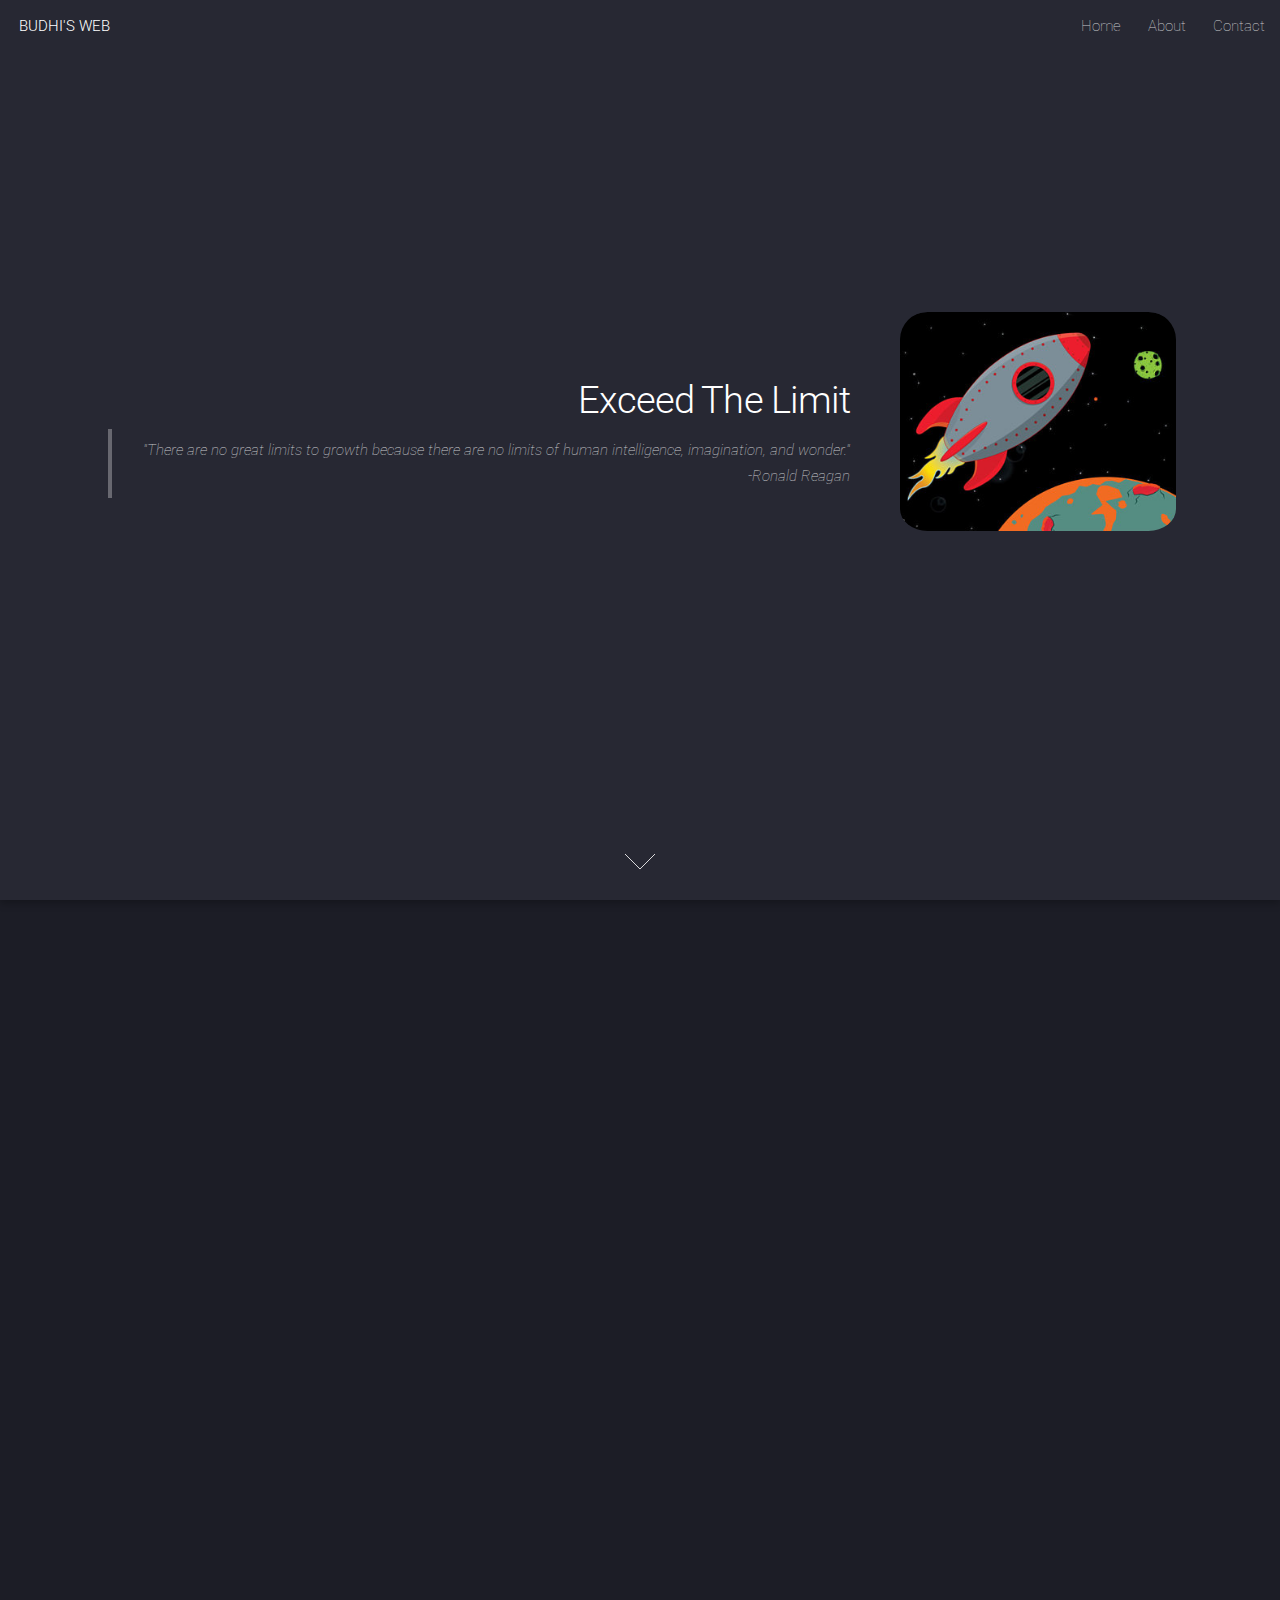
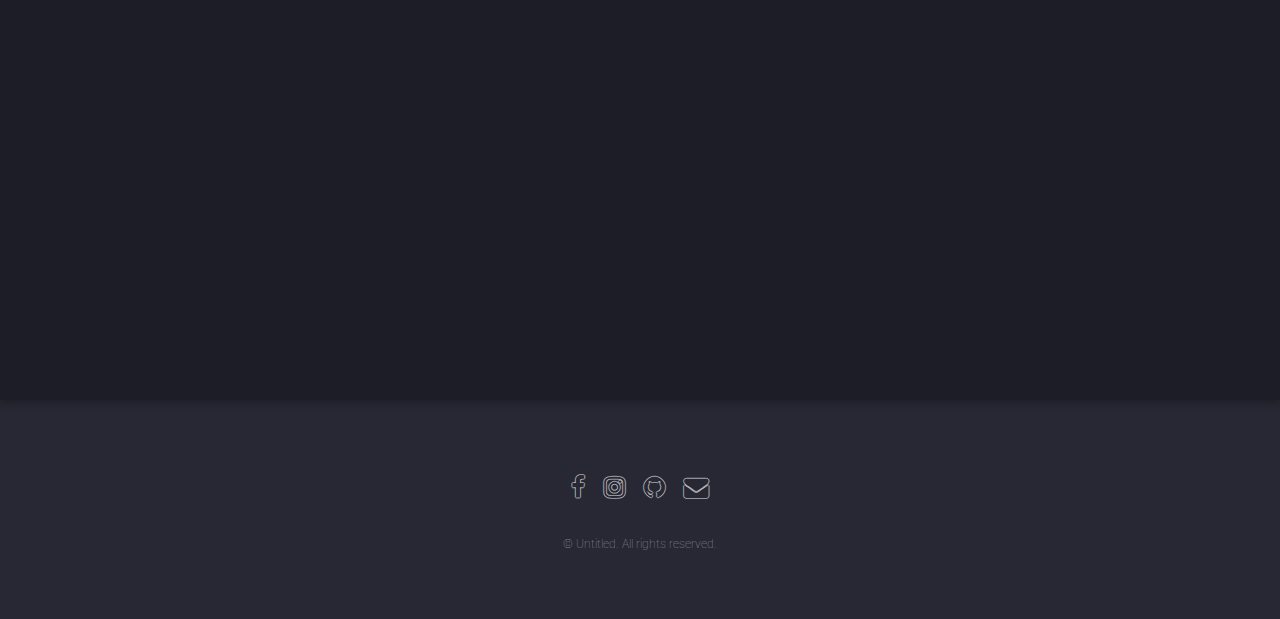
==== index.html @ 885c9c11 "commit file web" ====
<!DOCTYPE HTML>

<html>
	<head>
		<title>My Web</title>
		<meta charset="utf-8" />
		<meta name="viewport" content="width=device-width, initial-scale=1" />
		<link rel="stylesheet" href="assets/css/main.css" />
	</head>
	<body class="landing">
		<div id="page-wrapper">

			<!-- Header -->
				<header id="header">
					<h1 id="logo"><a href="index.html">BUDHI'S WEB</a></h1>
					<nav id="nav">
						<ul>
							<li><a href="index.html">Home</a></li>
							<li>
								<a href="#">About</a>
							</li>
							<li><a href="#">Contact</a></li>
						</ul>
					</nav>
				</header>

			<!-- Banner -->
				<section id="banner">
					<div class="content">
						<header>
							<h2>Exceed The Limit</h2>
							<blockquote>
								"There are no great limits to growth because there are no limits of human
								 intelligence, imagination, and wonder."
								<br>-Ronald Reagan
							</blockquote>
						</header>
						<span class="image"><img src="images/space.jpg" alt="" /></span>
					</div>
					<a href="#one" class="goto-next scrolly">Next</a>
				</section>

			<!-- One -->
				<section id="one" class="spotlight style1 bottom">
					<span class="image fit main"><img src="images/pic02.jpg" alt="" /></span>
					<div class="content">
						<div class="container">
							<div class="row">
								<div class="4u 12u$(medium)">
									<header>
										<h2>Lorem ipsum dolor sit amet, consectetur adipisicing elit.</h2>
										<p>
											Sed do eiusmod tempor incididunt ut labore et dolore magna aliqua
										</p>
									</header>
								</div>
								<div class="4u 12u$(medium)">
									<p>
										Lorem ipsum dolor sit amet, consectetur adipisicing elit,
										sed do eiusmod tempor incididunt ut labore et dolore magna aliqua.
										Ut enim ad minim veniam, quis nostrud exercitation ullamco laboris
										nisi ut aliquip ex ea commodo consequat.
									</p>
								</div>
								<div class="4u$ 12u$(medium)">
									<p>
										Lorem ipsum dolor sit amet, consectetur adipisicing elit,
										sed do eiusmod tempor incididunt ut labore et dolore magna aliqua.
										Ut enim ad minim veniam,
										quis nostrud exercitation ullamco laboris nisi ut aliquip ex ea
										commodo consequat.
									</p>
								</div>
							</div>
						</div>
					</div>
					<a href="#two" class="goto-next scrolly">Next</a>
				</section>

			<!-- Two -->
				<section id="two" class="spotlight style2 right">
					<span class="image fit main"><img src="images/pic03.jpg" alt="" /></span>
					<div class="content">
						<header>
							<h2>Lorem ipsum dolor sit amet, consectetur adipisicing elit</h2>
							<p>
								Sed do eiusmod tempor incididunt ut labore et dolore magna aliqua.
								Ut enim ad minim veniam.
							</p>
						</header>
						<p>
							Lorem ipsum dolor sit amet, consectetur adipisicing elit,
							sed do eiusmod tempor incididunt ut labore et dolore magna aliqua.
							Ut enim ad minim veniam, quis nostrud exercitation ullamco laboris
							nisi ut aliquip ex ea commodo consequat.
						</p>
						<ul class="actions">
							<li><a href="#" class="button">Learn More</a></li>
						</ul>
					</div>
					<a href="#three" class="goto-next scrolly">Next</a>
				</section>

			<!-- Three -->
				<section id="three" class="spotlight style3 left">
					<span class="image fit main bottom"><img src="images/pic04.jpg" alt="" /></span>
					<div class="content">
						<header>
							<h2>Lorem ipsum dolor sit amet</h2>
							<p>
								Lorem ipsum dolor sit amet, consectetur adipisicing elit.
							</p>
						</header>
						<p>
							Lorem ipsum dolor sit amet, consectetur adipisicing elit, sed do eiusmod tempor incididunt ut labore et dolore magna aliqua. Ut enim ad minim veniam, quis nostrud exercitation ullamco laboris nisi ut aliquip ex ea commodo consequat.
						</p>
						<ul class="actions">
							<li><a href="#" class="button">Learn More</a></li>
						</ul>
					</div>
				</section>

			<!-- Footer -->
				<footer id="footer">
					<ul class="icons">
						<li><a href="#" class="icon alt fa-facebook"><span class="label">Facebook</span></a></li>
						<li><a href="#" class="icon alt fa-instagram"><span class="label">Instagram</span></a></li>
						<li><a href="#" class="icon alt fa-github"><span class="label">GitHub</span></a></li>
						<li><a href="#" class="icon alt fa-envelope"><span class="label">Email</span></a></li>
					</ul>
					<ul class="copyright">
						<li>&copy; Untitled. All rights reserved.</li>
					</ul>
				</footer>

		</div>

		<!-- Scripts -->
			<script src="assets/js/jquery.min.js"></script>
			<script src="assets/js/jquery.scrolly.min.js"></script>
			<script src="assets/js/jquery.dropotron.min.js"></script>
			<script src="assets/js/jquery.scrollex.min.js"></script>
			<script src="assets/js/skel.min.js"></script>
			<script src="assets/js/util.js"></script>
			<script src="assets/js/main.js"></script>

	</body>
</html>
---- assets/css/main.css ----
@import url("font-awesome.min.css");
@import url("https://fonts.googleapis.com/css?family=Roboto:100,300,100italic,300italic");

	html, body, div, span, applet, h1, h2, p, blockquote, a, img, ol, ul, li, label, article, footer, header, nav, section {
		margin: 0;
		padding: 0;
		border: 0;
		font-size: 100%;
		font: inherit;
		vertical-align: baseline;
	}

	article, footer, header, nav, section {
		display: block;
	}

	body {
		line-height: 1;
	}

	ol, ul {
		list-style: none;
	}

	blockquote {
		quotes: none;
	}

	body {
		-webkit-text-size-adjust: none;
	}

/* Box Model */

	*, *:before, *:after {
		-moz-box-sizing: border-box;
		-webkit-box-sizing: border-box;
		box-sizing: border-box;
	}

/* Containers */

	.container {
		margin-left: auto;
		margin-right: auto;
		width: 70em;
	}

	@media screen and (max-width: 1680px) {
		.container {
			width: 70em;
		}

	}

	@media screen and (max-width: 1280px) {
		.container {
			width: 90%;
		}

	}

	@media screen and (max-width: 980px) {
		.container {
			width: 100% !important;
		}

	}

	@media screen and (max-width: 736px) {
		.container {
			width: 100% !important;
		}

	}

	@media screen and (max-width: 480px) {
		.container {
			width: 100% !important;
		}

	}

/* Grid */

	.row {
		border-bottom: solid 1px transparent;
		-moz-box-sizing: border-box;
		-webkit-box-sizing: border-box;
		box-sizing: border-box;
	}

	.row > * {
		float: left;
		-moz-box-sizing: border-box;
		-webkit-box-sizing: border-box;
		box-sizing: border-box;
	}



	.\31 2u, .\31 2u\24 {
		width: 100%;
		clear: none;
		margin-left: 0;
	}

	.\31 1u, .\31 1u\24 {
		width: 91.6666666667%;
		clear: none;
		margin-left: 0;
	}

	.\31 0u, .\31 0u\24 {
		width: 83.3333333333%;
		clear: none;
		margin-left: 0;
	}

	.\39 u, .\39 u\24 {
		width: 75%;
		clear: none;
		margin-left: 0;
	}

	.\38 u, .\38 u\24 {
		width: 66.6666666667%;
		clear: none;
		margin-left: 0;
	}

	.\37 u, .\37 u\24 {
		width: 58.3333333333%;
		clear: none;
		margin-left: 0;
	}

	.\36 u, .\36 u\24 {
		width: 50%;
		clear: none;
		margin-left: 0;
	}

	.\35 u, .\35 u\24 {
		width: 41.6666666667%;
		clear: none;
		margin-left: 0;
	}

	.\34 u, .\34 u\24 {
		width: 33.3333333333%;
		clear: none;
		margin-left: 0;
	}

	.\33 u, .\33 u\24 {
		width: 25%;
		clear: none;
		margin-left: 0;
	}

	.\32 u, .\32 u\24 {
		width: 16.6666666667%;
		clear: none;
		margin-left: 0;
	}

	.\31 u, .\31 u\24 {
		width: 8.3333333333%;
		clear: none;
		margin-left: 0;
	}

	.\31 2u\24 + *,
	.\31 1u\24 + *,
	.\31 0u\24 + *,
	.\39 u\24 + *,
	.\38 u\24 + *,
	.\37 u\24 + *,
	.\36 u\24 + *,
	.\35 u\24 + *,
	.\34 u\24 + *,
	.\33 u\24 + *,
	.\32 u\24 + *,
	.\31 u\24 + * {
		clear: left;
	}

	.\-11u {
		margin-left: 91.66667%;
	}

	.\-10u {
		margin-left: 83.33333%;
	}

	.\-9u {
		margin-left: 75%;
	}

	.\-8u {
		margin-left: 66.66667%;
	}

	.\-7u {
		margin-left: 58.33333%;
	}

	.\-6u {
		margin-left: 50%;
	}

	.\-5u {
		margin-left: 41.66667%;
	}

	.\-4u {
		margin-left: 33.33333%;
	}

	.\-3u {
		margin-left: 25%;
	}

	.\-2u {
		margin-left: 16.66667%;
	}

	.\-1u {
		margin-left: 8.33333%;
	}

	@media screen and (max-width: 1680px) {

		.row > * {
			padding: 0 0 0 2.5em;
		}

		.row {
			margin: 0 0 -1px -2.5em;
		}

		.row.uniform > * {
			padding: 2.5em 0 0 2.5em;
		}

		.row.uniform {
			margin: -2.5em 0 -1px -2.5em;
		}

		.row.\32 00\25 > * {
			padding: 0 0 0 5em;
		}

		.row.\32 00\25 {
			margin: 0 0 -1px -5em;
		}

		.row.uniform.\32 00\25 > * {
			padding: 5em 0 0 5em;
		}

		.row.uniform.\32 00\25 {
			margin: -5em 0 -1px -5em;
		}

		.row.\31 50\25 > * {
			padding: 0 0 0 3.75em;
		}

		.row.\31 50\25 {
			margin: 0 0 -1px -3.75em;
		}

		.row.uniform.\31 50\25 > * {
			padding: 3.75em 0 0 3.75em;
		}

		.row.uniform.\31 50\25 {
			margin: -3.75em 0 -1px -3.75em;
		}

		.row.\35 0\25 > * {
			padding: 0 0 0 1.25em;
		}

		.row.\35 0\25 {
			margin: 0 0 -1px -1.25em;
		}

		.row.uniform.\35 0\25 > * {
			padding: 1.25em 0 0 1.25em;
		}

		.row.uniform.\35 0\25 {
			margin: -1.25em 0 -1px -1.25em;
		}

		.row.\32 5\25 > * {
			padding: 0 0 0 0.625em;
		}

		.row.\32 5\25 {
			margin: 0 0 -1px -0.625em;
		}

		.row.uniform.\32 5\25 > * {
			padding: 0.625em 0 0 0.625em;
		}

		.row.uniform.\32 5\25 {
			margin: -0.625em 0 -1px -0.625em;
		}

		.\31 2u\28xlarge\29, .\31 2u\24\28xlarge\29 {
			width: 100%;
			clear: none;
			margin-left: 0;
		}

		.\31 1u\28xlarge\29, .\31 1u\24\28xlarge\29 {
			width: 91.6666666667%;
			clear: none;
			margin-left: 0;
		}

		.\31 0u\28xlarge\29, .\31 0u\24\28xlarge\29 {
			width: 83.3333333333%;
			clear: none;
			margin-left: 0;
		}

		.\39 u\28xlarge\29, .\39 u\24\28xlarge\29 {
			width: 75%;
			clear: none;
			margin-left: 0;
		}

		.\38 u\28xlarge\29, .\38 u\24\28xlarge\29 {
			width: 66.6666666667%;
			clear: none;
			margin-left: 0;
		}

		.\37 u\28xlarge\29, .\37 u\24\28xlarge\29 {
			width: 58.3333333333%;
			clear: none;
			margin-left: 0;
		}

		.\36 u\28xlarge\29, .\36 u\24\28xlarge\29 {
			width: 50%;
			clear: none;
			margin-left: 0;
		}

		.\35 u\28xlarge\29, .\35 u\24\28xlarge\29 {
			width: 41.6666666667%;
			clear: none;
			margin-left: 0;
		}

		.\34 u\28xlarge\29, .\34 u\24\28xlarge\29 {
			width: 33.3333333333%;
			clear: none;
			margin-left: 0;
		}

		.\33 u\28xlarge\29, .\33 u\24\28xlarge\29 {
			width: 25%;
			clear: none;
			margin-left: 0;
		}

		.\32 u\28xlarge\29, .\32 u\24\28xlarge\29 {
			width: 16.6666666667%;
			clear: none;
			margin-left: 0;
		}

		.\31 u\28xlarge\29, .\31 u\24\28xlarge\29 {
			width: 8.3333333333%;
			clear: none;
			margin-left: 0;
		}

		.\31 2u\24\28xlarge\29 + *,
		.\31 1u\24\28xlarge\29 + *,
		.\31 0u\24\28xlarge\29 + *,
		.\39 u\24\28xlarge\29 + *,
		.\38 u\24\28xlarge\29 + *,
		.\37 u\24\28xlarge\29 + *,
		.\36 u\24\28xlarge\29 + *,
		.\35 u\24\28xlarge\29 + *,
		.\34 u\24\28xlarge\29 + *,
		.\33 u\24\28xlarge\29 + *,
		.\32 u\24\28xlarge\29 + *,
		.\31 u\24\28xlarge\29 + * {
			clear: left;
		}

		.\-11u\28xlarge\29 {
			margin-left: 91.66667%;
		}

		.\-10u\28xlarge\29 {
			margin-left: 83.33333%;
		}

		.\-9u\28xlarge\29 {
			margin-left: 75%;
		}

		.\-8u\28xlarge\29 {
			margin-left: 66.66667%;
		}

		.\-7u\28xlarge\29 {
			margin-left: 58.33333%;
		}

		.\-6u\28xlarge\29 {
			margin-left: 50%;
		}

		.\-5u\28xlarge\29 {
			margin-left: 41.66667%;
		}

		.\-4u\28xlarge\29 {
			margin-left: 33.33333%;
		}

		.\-3u\28xlarge\29 {
			margin-left: 25%;
		}

		.\-2u\28xlarge\29 {
			margin-left: 16.66667%;
		}

		.\-1u\28xlarge\29 {
			margin-left: 8.33333%;
		}

	}

	@media screen and (max-width: 1280px) {

		.row > * {
			padding: 0 0 0 2.5em;
		}

		.row {
			margin: 0 0 -1px -2.5em;
		}

		.row.uniform > * {
			padding: 2.5em 0 0 2.5em;
		}

		.row.uniform {
			margin: -2.5em 0 -1px -2.5em;
		}

		.row.\32 00\25 > * {
			padding: 0 0 0 5em;
		}

		.row.\32 00\25 {
			margin: 0 0 -1px -5em;
		}

		.row.uniform.\32 00\25 > * {
			padding: 5em 0 0 5em;
		}

		.row.uniform.\32 00\25 {
			margin: -5em 0 -1px -5em;
		}

		.row.\31 50\25 > * {
			padding: 0 0 0 3.75em;
		}

		.row.\31 50\25 {
			margin: 0 0 -1px -3.75em;
		}

		.row.uniform.\31 50\25 > * {
			padding: 3.75em 0 0 3.75em;
		}

		.row.uniform.\31 50\25 {
			margin: -3.75em 0 -1px -3.75em;
		}

		.row.\35 0\25 > * {
			padding: 0 0 0 1.25em;
		}

		.row.\35 0\25 {
			margin: 0 0 -1px -1.25em;
		}

		.row.uniform.\35 0\25 > * {
			padding: 1.25em 0 0 1.25em;
		}

		.row.uniform.\35 0\25 {
			margin: -1.25em 0 -1px -1.25em;
		}

		.row.\32 5\25 > * {
			padding: 0 0 0 0.625em;
		}

		.row.\32 5\25 {
			margin: 0 0 -1px -0.625em;
		}

		.row.uniform.\32 5\25 > * {
			padding: 0.625em 0 0 0.625em;
		}

		.row.uniform.\32 5\25 {
			margin: -0.625em 0 -1px -0.625em;
		}

		.\31 2u\28large\29, .\31 2u\24\28large\29 {
			width: 100%;
			clear: none;
			margin-left: 0;
		}

		.\31 1u\28large\29, .\31 1u\24\28large\29 {
			width: 91.6666666667%;
			clear: none;
			margin-left: 0;
		}

		.\31 0u\28large\29, .\31 0u\24\28large\29 {
			width: 83.3333333333%;
			clear: none;
			margin-left: 0;
		}

		.\39 u\28large\29, .\39 u\24\28large\29 {
			width: 75%;
			clear: none;
			margin-left: 0;
		}

		.\38 u\28large\29, .\38 u\24\28large\29 {
			width: 66.6666666667%;
			clear: none;
			margin-left: 0;
		}

		.\37 u\28large\29, .\37 u\24\28large\29 {
			width: 58.3333333333%;
			clear: none;
			margin-left: 0;
		}

		.\36 u\28large\29, .\36 u\24\28large\29 {
			width: 50%;
			clear: none;
			margin-left: 0;
		}

		.\35 u\28large\29, .\35 u\24\28large\29 {
			width: 41.6666666667%;
			clear: none;
			margin-left: 0;
		}

		.\34 u\28large\29, .\34 u\24\28large\29 {
			width: 33.3333333333%;
			clear: none;
			margin-left: 0;
		}

		.\33 u\28large\29, .\33 u\24\28large\29 {
			width: 25%;
			clear: none;
			margin-left: 0;
		}

		.\32 u\28large\29, .\32 u\24\28large\29 {
			width: 16.6666666667%;
			clear: none;
			margin-left: 0;
		}

		.\31 u\28large\29, .\31 u\24\28large\29 {
			width: 8.3333333333%;
			clear: none;
			margin-left: 0;
		}

		.\31 2u\24\28large\29 + *,
		.\31 1u\24\28large\29 + *,
		.\31 0u\24\28large\29 + *,
		.\39 u\24\28large\29 + *,
		.\38 u\24\28large\29 + *,
		.\37 u\24\28large\29 + *,
		.\36 u\24\28large\29 + *,
		.\35 u\24\28large\29 + *,
		.\34 u\24\28large\29 + *,
		.\33 u\24\28large\29 + *,
		.\32 u\24\28large\29 + *,
		.\31 u\24\28large\29 + * {
			clear: left;
		}

		.\-11u\28large\29 {
			margin-left: 91.66667%;
		}

		.\-10u\28large\29 {
			margin-left: 83.33333%;
		}

		.\-9u\28large\29 {
			margin-left: 75%;
		}

		.\-8u\28large\29 {
			margin-left: 66.66667%;
		}

		.\-7u\28large\29 {
			margin-left: 58.33333%;
		}

		.\-6u\28large\29 {
			margin-left: 50%;
		}

		.\-5u\28large\29 {
			margin-left: 41.66667%;
		}

		.\-4u\28large\29 {
			margin-left: 33.33333%;
		}

		.\-3u\28large\29 {
			margin-left: 25%;
		}

		.\-2u\28large\29 {
			margin-left: 16.66667%;
		}

		.\-1u\28large\29 {
			margin-left: 8.33333%;
		}

	}

	@media screen and (max-width: 980px) {

		.row > * {
			padding: 0 0 0 2.5em;
		}

		.row {
			margin: 0 0 -1px -2.5em;
		}

		.row.uniform > * {
			padding: 2.5em 0 0 2.5em;
		}

		.row.uniform {
			margin: -2.5em 0 -1px -2.5em;
		}

		.row.\32 00\25 > * {
			padding: 0 0 0 5em;
		}

		.row.\32 00\25 {
			margin: 0 0 -1px -5em;
		}

		.row.uniform.\32 00\25 > * {
			padding: 5em 0 0 5em;
		}

		.row.uniform.\32 00\25 {
			margin: -5em 0 -1px -5em;
		}

		.row.\31 50\25 > * {
			padding: 0 0 0 3.75em;
		}

		.row.\31 50\25 {
			margin: 0 0 -1px -3.75em;
		}

		.row.uniform.\31 50\25 > * {
			padding: 3.75em 0 0 3.75em;
		}

		.row.uniform.\31 50\25 {
			margin: -3.75em 0 -1px -3.75em;
		}

		.row.\35 0\25 > * {
			padding: 0 0 0 1.25em;
		}

		.row.\35 0\25 {
			margin: 0 0 -1px -1.25em;
		}

		.row.uniform.\35 0\25 > * {
			padding: 1.25em 0 0 1.25em;
		}

		.row.uniform.\35 0\25 {
			margin: -1.25em 0 -1px -1.25em;
		}

		.row.\32 5\25 > * {
			padding: 0 0 0 0.625em;
		}

		.row.\32 5\25 {
			margin: 0 0 -1px -0.625em;
		}

		.row.uniform.\32 5\25 > * {
			padding: 0.625em 0 0 0.625em;
		}

		.row.uniform.\32 5\25 {
			margin: -0.625em 0 -1px -0.625em;
		}

		.\31 2u\28medium\29, .\31 2u\24\28medium\29 {
			width: 100%;
			clear: none;
			margin-left: 0;
		}

		.\31 1u\28medium\29, .\31 1u\24\28medium\29 {
			width: 91.6666666667%;
			clear: none;
			margin-left: 0;
		}

		.\31 0u\28medium\29, .\31 0u\24\28medium\29 {
			width: 83.3333333333%;
			clear: none;
			margin-left: 0;
		}

		.\39 u\28medium\29, .\39 u\24\28medium\29 {
			width: 75%;
			clear: none;
			margin-left: 0;
		}

		.\38 u\28medium\29, .\38 u\24\28medium\29 {
			width: 66.6666666667%;
			clear: none;
			margin-left: 0;
		}

		.\37 u\28medium\29, .\37 u\24\28medium\29 {
			width: 58.3333333333%;
			clear: none;
			margin-left: 0;
		}

		.\36 u\28medium\29, .\36 u\24\28medium\29 {
			width: 50%;
			clear: none;
			margin-left: 0;
		}

		.\35 u\28medium\29, .\35 u\24\28medium\29 {
			width: 41.6666666667%;
			clear: none;
			margin-left: 0;
		}

		.\34 u\28medium\29, .\34 u\24\28medium\29 {
			width: 33.3333333333%;
			clear: none;
			margin-left: 0;
		}

		.\33 u\28medium\29, .\33 u\24\28medium\29 {
			width: 25%;
			clear: none;
			margin-left: 0;
		}

		.\32 u\28medium\29, .\32 u\24\28medium\29 {
			width: 16.6666666667%;
			clear: none;
			margin-left: 0;
		}

		.\31 u\28medium\29, .\31 u\24\28medium\29 {
			width: 8.3333333333%;
			clear: none;
			margin-left: 0;
		}

		.\31 2u\24\28medium\29 + *,
		.\31 1u\24\28medium\29 + *,
		.\31 0u\24\28medium\29 + *,
		.\39 u\24\28medium\29 + *,
		.\38 u\24\28medium\29 + *,
		.\37 u\24\28medium\29 + *,
		.\36 u\24\28medium\29 + *,
		.\35 u\24\28medium\29 + *,
		.\34 u\24\28medium\29 + *,
		.\33 u\24\28medium\29 + *,
		.\32 u\24\28medium\29 + *,
		.\31 u\24\28medium\29 + * {
			clear: left;
		}

		.\-11u\28medium\29 {
			margin-left: 91.66667%;
		}

		.\-10u\28medium\29 {
			margin-left: 83.33333%;
		}

		.\-9u\28medium\29 {
			margin-left: 75%;
		}

		.\-8u\28medium\29 {
			margin-left: 66.66667%;
		}

		.\-7u\28medium\29 {
			margin-left: 58.33333%;
		}

		.\-6u\28medium\29 {
			margin-left: 50%;
		}

		.\-5u\28medium\29 {
			margin-left: 41.66667%;
		}

		.\-4u\28medium\29 {
			margin-left: 33.33333%;
		}

		.\-3u\28medium\29 {
			margin-left: 25%;
		}

		.\-2u\28medium\29 {
			margin-left: 16.66667%;
		}

		.\-1u\28medium\29 {
			margin-left: 8.33333%;
		}

	}

	@media screen and (max-width: 736px) {

		.row > * {
			padding: 0 0 0 2.5em;
		}

		.row {
			margin: 0 0 -1px -2.5em;
		}

		.row.uniform > * {
			padding: 2.5em 0 0 2.5em;
		}

		.row.uniform {
			margin: -2.5em 0 -1px -2.5em;
		}

		.row.\32 00\25 > * {
			padding: 0 0 0 5em;
		}

		.row.\32 00\25 {
			margin: 0 0 -1px -5em;
		}

		.row.uniform.\32 00\25 > * {
			padding: 5em 0 0 5em;
		}

		.row.uniform.\32 00\25 {
			margin: -5em 0 -1px -5em;
		}

		.row.\31 50\25 > * {
			padding: 0 0 0 3.75em;
		}

		.row.\31 50\25 {
			margin: 0 0 -1px -3.75em;
		}

		.row.uniform.\31 50\25 > * {
			padding: 3.75em 0 0 3.75em;
		}

		.row.uniform.\31 50\25 {
			margin: -3.75em 0 -1px -3.75em;
		}

		.row.\35 0\25 > * {
			padding: 0 0 0 1.25em;
		}

		.row.\35 0\25 {
			margin: 0 0 -1px -1.25em;
		}

		.row.uniform.\35 0\25 > * {
			padding: 1.25em 0 0 1.25em;
		}

		.row.uniform.\35 0\25 {
			margin: -1.25em 0 -1px -1.25em;
		}

		.row.\32 5\25 > * {
			padding: 0 0 0 0.625em;
		}

		.row.\32 5\25 {
			margin: 0 0 -1px -0.625em;
		}

		.row.uniform.\32 5\25 > * {
			padding: 0.625em 0 0 0.625em;
		}

		.row.uniform.\32 5\25 {
			margin: -0.625em 0 -1px -0.625em;
		}
	}

	@media screen and (max-width: 480px) {

		.row > * {
			padding: 0 0 0 2.5em;
		}

		.row {
			margin: 0 0 -1px -2.5em;
		}

		.row.uniform > * {
			padding: 2.5em 0 0 2.5em;
		}

		.row.uniform {
			margin: -2.5em 0 -1px -2.5em;
		}

		.row.\32 00\25 > * {
			padding: 0 0 0 5em;
		}

		.row.\32 00\25 {
			margin: 0 0 -1px -5em;
		}

		.row.uniform.\32 00\25 > * {
			padding: 5em 0 0 5em;
		}

		.row.uniform.\32 00\25 {
			margin: -5em 0 -1px -5em;
		}

		.row.\31 50\25 > * {
			padding: 0 0 0 3.75em;
		}

		.row.\31 50\25 {
			margin: 0 0 -1px -3.75em;
		}

		.row.uniform.\31 50\25 > * {
			padding: 3.75em 0 0 3.75em;
		}

		.row.uniform.\31 50\25 {
			margin: -3.75em 0 -1px -3.75em;
		}

		.row.\35 0\25 > * {
			padding: 0 0 0 1.25em;
		}

		.row.\35 0\25 {
			margin: 0 0 -1px -1.25em;
		}

		.row.uniform.\35 0\25 > * {
			padding: 1.25em 0 0 1.25em;
		}

		.row.uniform.\35 0\25 {
			margin: -1.25em 0 -1px -1.25em;
		}

		.row.\32 5\25 > * {
			padding: 0 0 0 0.625em;
		}

		.row.\32 5\25 {
			margin: 0 0 -1px -0.625em;
		}

		.row.uniform.\32 5\25 > * {
			padding: 0.625em 0 0 0.625em;
		}

		.row.uniform.\32 5\25 {
			margin: -0.625em 0 -1px -0.625em;
		}
	}

/* Basic */

	html, body {
		background: #1c1d26;
	}

	body.is-loading *, body.is-loading *:before, body.is-loading *:after {
		-moz-animation: none !important;
		-webkit-animation: none !important;
		-ms-animation: none !important;
		animation: none !important;
		-moz-transition: none !important;
		-webkit-transition: none !important;
		-ms-transition: none !important;
		transition: none !important;
	}

	body, input, select, textarea {
		color: rgba(255, 255, 255, 0.75);
		font-family: "Roboto", Helvetica, sans-serif;
		font-size: 15pt;
		font-weight: 100;
		line-height: 1.75em;
	}

	a {
		-moz-transition: border-color 0.2s ease-in-out, color 0.2s ease-in-out;
		-webkit-transition: border-color 0.2s ease-in-out, color 0.2s ease-in-out;
		-ms-transition: border-color 0.2s ease-in-out, color 0.2s ease-in-out;
		transition: border-color 0.2s ease-in-out, color 0.2s ease-in-out;
		border-bottom: dotted 1px;
		color: #e44c65;
		text-decoration: none;
	}

	a:hover {
		color: #e44c65 !important;
		border-bottom-color: transparent;
	}

	p {
		margin: 0 0 2em 0;
	}

	h1, h2 {
		color: #ffffff;
		font-weight: 300;
		line-height: 1em;
		margin: 0 0 1em 0;
	}

		h1 a, h2 a {
			color: inherit;
			border: 0;
		}

	h2 {
		font-size: 2em;
		line-height: 1.5em;
		letter-spacing: -0.025em;
	}

	blockquote {
		border-left: solid 4px rgba(255, 255, 255, 0.3);
		font-style: italic;
		margin: 0 0 2em 0;
		padding: 0.5em 0 0.5em 2em;
	}

	.align-left {
		text-align: left;
	}

	.align-center {
		text-align: center;
	}

	.align-right {
		text-align: right;
	}

/* Loader */

	@-moz-keyframes spinner-show {
		0% {
			opacity: 0;
		}

		100% {
			opacity: 1;
		}
	}

	@-webkit-keyframes spinner-show {
		0% {
			opacity: 0;
		}

		100% {
			opacity: 1;
		}
	}

	@-ms-keyframes spinner-show {
		0% {
			opacity: 0;
		}

		100% {
			opacity: 1;
		}
	}

	@keyframes spinner-show {
		0% {
			opacity: 0;
		}

		100% {
			opacity: 1;
		}
	}

	@-moz-keyframes spinner-hide {
		0% {
			color: rgba(255, 255, 255, 0.15);
			z-index: 100001;
			-moz-transform: scale(1) rotate(0deg);
			-webkit-transform: scale(1) rotate(0deg);
			-ms-transform: scale(1) rotate(0deg);
			transform: scale(1) rotate(0deg);
		}

		99% {
			color: #1c1d26;
			z-index: 100001;
			-moz-transform: scale(0.5) rotate(360deg);
			-webkit-transform: scale(0.5) rotate(360deg);
			-ms-transform: scale(0.5) rotate(360deg);
			transform: scale(0.5) rotate(360deg);
		}

		100% {
			color: #1c1d26;
			z-index: -1;
			-moz-transform: scale(0.5) rotate(360deg);
			-webkit-transform: scale(0.5) rotate(360deg);
			-ms-transform: scale(0.5) rotate(360deg);
			transform: scale(0.5) rotate(360deg);
		}
	}

	@-webkit-keyframes spinner-hide {
		0% {
			color: rgba(255, 255, 255, 0.15);
			z-index: 100001;
			-moz-transform: scale(1) rotate(0deg);
			-webkit-transform: scale(1) rotate(0deg);
			-ms-transform: scale(1) rotate(0deg);
			transform: scale(1) rotate(0deg);
		}

		99% {
			color: #1c1d26;
			z-index: 100001;
			-moz-transform: scale(0.5) rotate(360deg);
			-webkit-transform: scale(0.5) rotate(360deg);
			-ms-transform: scale(0.5) rotate(360deg);
			transform: scale(0.5) rotate(360deg);
		}

		100% {
			color: #1c1d26;
			z-index: -1;
			-moz-transform: scale(0.5) rotate(360deg);
			-webkit-transform: scale(0.5) rotate(360deg);
			-ms-transform: scale(0.5) rotate(360deg);
			transform: scale(0.5) rotate(360deg);
		}
	}

	@-ms-keyframes spinner-hide {
		0% {
			color: rgba(255, 255, 255, 0.15);
			z-index: 100001;
			-moz-transform: scale(1) rotate(0deg);
			-webkit-transform: scale(1) rotate(0deg);
			-ms-transform: scale(1) rotate(0deg);
			transform: scale(1) rotate(0deg);
		}

		99% {
			color: #1c1d26;
			z-index: 100001;
			-moz-transform: scale(0.5) rotate(360deg);
			-webkit-transform: scale(0.5) rotate(360deg);
			-ms-transform: scale(0.5) rotate(360deg);
			transform: scale(0.5) rotate(360deg);
		}

		100% {
			color: #1c1d26;
			z-index: -1;
			-moz-transform: scale(0.5) rotate(360deg);
			-webkit-transform: scale(0.5) rotate(360deg);
			-ms-transform: scale(0.5) rotate(360deg);
			transform: scale(0.5) rotate(360deg);
		}
	}

	@keyframes spinner-hide {
		0% {
			color: rgba(255, 255, 255, 0.15);
			z-index: 100001;
			-moz-transform: scale(1) rotate(0deg);
			-webkit-transform: scale(1) rotate(0deg);
			-ms-transform: scale(1) rotate(0deg);
			transform: scale(1) rotate(0deg);
		}

		99% {
			color: #1c1d26;
			z-index: 100001;
			-moz-transform: scale(0.5) rotate(360deg);
			-webkit-transform: scale(0.5) rotate(360deg);
			-ms-transform: scale(0.5) rotate(360deg);
			transform: scale(0.5) rotate(360deg);
		}

		100% {
			color: #1c1d26;
			z-index: -1;
			-moz-transform: scale(0.5) rotate(360deg);
			-webkit-transform: scale(0.5) rotate(360deg);
			-ms-transform: scale(0.5) rotate(360deg);
			transform: scale(0.5) rotate(360deg);
		}
	}

	@-moz-keyframes spinner-rotate {
		0% {
			-moz-transform: scale(1) rotate(0deg);
			-webkit-transform: scale(1) rotate(0deg);
			-ms-transform: scale(1) rotate(0deg);
			transform: scale(1) rotate(0deg);
		}

		100% {
			-moz-transform: scale(1) rotate(360deg);
			-webkit-transform: scale(1) rotate(360deg);
			-ms-transform: scale(1) rotate(360deg);
			transform: scale(1) rotate(360deg);
		}
	}

	@-webkit-keyframes spinner-rotate {
		0% {
			-moz-transform: scale(1) rotate(0deg);
			-webkit-transform: scale(1) rotate(0deg);
			-ms-transform: scale(1) rotate(0deg);
			transform: scale(1) rotate(0deg);
		}

		100% {
			-moz-transform: scale(1) rotate(360deg);
			-webkit-transform: scale(1) rotate(360deg);
			-ms-transform: scale(1) rotate(360deg);
			transform: scale(1) rotate(360deg);
		}
	}

	@-ms-keyframes spinner-rotate {
		0% {
			-moz-transform: scale(1) rotate(0deg);
			-webkit-transform: scale(1) rotate(0deg);
			-ms-transform: scale(1) rotate(0deg);
			transform: scale(1) rotate(0deg);
		}

		100% {
			-moz-transform: scale(1) rotate(360deg);
			-webkit-transform: scale(1) rotate(360deg);
			-ms-transform: scale(1) rotate(360deg);
			transform: scale(1) rotate(360deg);
		}
	}

	@keyframes spinner-rotate {
		0% {
			-moz-transform: scale(1) rotate(0deg);
			-webkit-transform: scale(1) rotate(0deg);
			-ms-transform: scale(1) rotate(0deg);
			transform: scale(1) rotate(0deg);
		}

		100% {
			-moz-transform: scale(1) rotate(360deg);
			-webkit-transform: scale(1) rotate(360deg);
			-ms-transform: scale(1) rotate(360deg);
			transform: scale(1) rotate(360deg);
		}
	}

	@-moz-keyframes overlay-hide {
		0% {
			opacity: 1;
			z-index: 100000;
		}

		15% {
			opacity: 1;
			z-index: 100000;
		}

		99% {
			opacity: 0;
			z-index: 100000;
		}

		100% {
			opacity: 0;
			z-index: -1;
		}
	}

	@-webkit-keyframes overlay-hide {
		0% {
			opacity: 1;
			z-index: 100000;
		}

		15% {
			opacity: 1;
			z-index: 100000;
		}

		99% {
			opacity: 0;
			z-index: 100000;
		}

		100% {
			opacity: 0;
			z-index: -1;
		}
	}

	@-ms-keyframes overlay-hide {
		0% {
			opacity: 1;
			z-index: 100000;
		}

		15% {
			opacity: 1;
			z-index: 100000;
		}

		99% {
			opacity: 0;
			z-index: 100000;
		}

		100% {
			opacity: 0;
			z-index: -1;
		}
	}

	@keyframes overlay-hide {
		0% {
			opacity: 1;
			z-index: 100000;
		}

		15% {
			opacity: 1;
			z-index: 100000;
		}

		99% {
			opacity: 0;
			z-index: 100000;
		}

		100% {
			opacity: 0;
			z-index: -1;
		}
	}

	body.landing {
		text-decoration: none;
	}

		body.landing:before {
			-moz-osx-font-smoothing: grayscale;
			-webkit-font-smoothing: antialiased;
			font-family: FontAwesome;
			font-style: normal;
			font-weight: normal;
			text-transform: none !important;
		}

		body.landing:before {
			-moz-animation: spinner-show 1.5s 1 0.25s ease forwards, spinner-hide 0.25s ease-in-out forwards !important;
			-webkit-animation: spinner-show 1.5s 1 0.25s ease forwards, spinner-hide 0.25s ease-in-out forwards !important;
			-ms-animation: spinner-show 1.5s 1 0.25s ease forwards, spinner-hide 0.25s ease-in-out forwards !important;
			animation: spinner-show 1.5s 1 0.25s ease forwards, spinner-hide 0.25s ease-in-out forwards !important;
			-moz-transform-origin: 50% 50%;
			-webkit-transform-origin: 50% 50%;
			-ms-transform-origin: 50% 50%;
			transform-origin: 50% 50%;
			color: rgba(255, 255, 255, 0.15);
			content: '\f1ce';
			cursor: default;
			display: block;
			font-size: 2em;
			height: 2em;
			left: 50%;
			line-height: 2em;
			margin: -1em 0 0 -1em;
			opacity: 0;
			position: fixed;
			text-align: center;
			top: 50%;
			width: 2em;
			z-index: -1;
		}

		body.landing:after {
			-moz-animation: overlay-hide 1.5s ease-in forwards !important;
			-webkit-animation: overlay-hide 1.5s ease-in forwards !important;
			-ms-animation: overlay-hide 1.5s ease-in forwards !important;
			animation: overlay-hide 1.5s ease-in forwards !important;
			background: #1c1d26;
			content: '';
			display: block;
			height: 100%;
			left: 0;
			opacity: 0;
			position: fixed;
			top: 0;
			width: 100%;
			z-index: -1;
		}

		body.landing.is-loading:before {
			-moz-animation: spinner-show 1.5s 1 0.25s ease forwards, spinner-rotate 0.75s infinite linear !important;
			-webkit-animation: spinner-show 1.5s 1 0.25s ease forwards, spinner-rotate 0.75s infinite linear !important;
			-ms-animation: spinner-show 1.5s 1 0.25s ease forwards, spinner-rotate 0.75s infinite linear !important;
			animation: spinner-show 1.5s 1 0.25s ease forwards, spinner-rotate 0.75s infinite linear !important;
			z-index: 100001;
		}

		body.landing.is-loading:after {
			-moz-animation: none !important;
			-webkit-animation: none !important;
			-ms-animation: none !important;
			animation: none !important;
			opacity: 1;
			z-index: 100000;
		}

	@media (-webkit-min-device-pixel-ratio: 2) {

		body.landing:before {
			line-height: 2.025em;
		}

	}

/* Section/Article */

	section.special, article.special {
		text-align: center;
	}

	header p {
		color: #ffffff;
		position: relative;
		margin: 0 0 1.5em 0;
	}

	header h2 + p {
		font-size: 1.25em;
		margin-top: -1em;
		line-height: 1.75em;
	}

	header.major {
		margin: 0 0 4em 0;
		position: relative;
		text-align: center;
	}

		header.major:after {
			background: #e44c65;
			content: '';
			display: inline-block;
			height: 0.2em;
			max-width: 20em;
			width: 75%;
		}

	footer.major {
		margin: 4em 0 0 0;
	}

/* Form */

	label {
		color: #ffffff;
		display: block;
		font-size: 0.9em;
		font-weight: 300;
		margin: 0 0 1em 0;
	}

	::-webkit-input-placeholder {
		color: rgba(255, 255, 255, 0.5) !important;
		opacity: 1.0;
	}

	:-moz-placeholder {
		color: rgba(255, 255, 255, 0.5) !important;
		opacity: 1.0;
	}

	::-moz-placeholder {
		color: rgba(255, 255, 255, 0.5) !important;
		opacity: 1.0;
	}

	:-ms-input-placeholder {
		color: rgba(255, 255, 255, 0.5) !important;
		opacity: 1.0;
	}

	.formerize-placeholder {
		color: rgba(255, 255, 255, 0.5) !important;
		opacity: 1.0;
	}

/* Icon */

	.icon {
		text-decoration: none;
		border-bottom: none;
		position: relative;
	}

		.icon:before {
			-moz-osx-font-smoothing: grayscale;
			-webkit-font-smoothing: antialiased;
			font-family: FontAwesome;
			font-style: normal;
			font-weight: normal;
			text-transform: none !important;
		}

		.icon > .label {
			display: none;
		}

		.icon.alt {
			text-decoration: none;
		}

			.icon.alt:before {
				-moz-osx-font-smoothing: grayscale;
				-webkit-font-smoothing: antialiased;
				font-family: FontAwesome;
				font-style: normal;
				font-weight: normal;
				text-transform: none !important;
			}

			.icon.alt:before {
				color: #1c1d26 !important;
				text-shadow: 1px 0 0 #ffffff, -1px 0 0 #ffffff, 0 1px 0 #ffffff, 0 -1px 0 #ffffff;
			}

		.icon.major {
			background: #272833;
			border-radius: 100%;
			cursor: default;
			display: inline-block;
			height: 6em;
			line-height: 6em;
			margin: 0 0 2em 0;
			text-align: center;
			width: 6em;
		}

			.icon.major:before {
				font-size: 2.25em;
			}

			.icon.major.alt {
				text-decoration: none;
			}

				.icon.major.alt:before {
					-moz-osx-font-smoothing: grayscale;
					-webkit-font-smoothing: antialiased;
					font-family: FontAwesome;
					font-style: normal;
					font-weight: normal;
					text-transform: none !important;
				}

				.icon.major.alt:before {
					color: #272833 !important;
					text-shadow: 1px 0 0 #ffffff, -1px 0 0 #ffffff, 0 1px 0 #ffffff, 0 -1px 0 #ffffff;
				}

/* Image */

	.image {
		border-radius: 4px;
		border: 0;
		display: inline-block;
		position: relative;
		overflow: hidden;
	}

		.image:before {
			content: '';
			display: block;
			position: absolute;
			left: 0;
			top: 0;
			width: 100%;
			height: 100%;
			z-index: 1;
		}

		.image img {
			border-radius: 4px;
			display: block;
		}

		.image.left {
			float: left;
			margin: 0 1.5em 1em 0;
			top: 0.25em;
		}

		.image.right {
			float: right;
			margin: 0 0 1em 1.5em;
			top: 0.25em;
		}

		.image.left, .image.right {
			max-width: 40%;
		}

			.image.left img, .image.right img {
				width: 100%;
			}

		.image.fit {
			display: block;
			margin: 0 0 2em 0;
			width: 100%;
		}

			.image.fit img {
				width: 100%;
			}

/* List */

	ol {
		list-style: decimal;
		margin: 0 0 2em 0;
		padding-left: 1.25em;
	}

		ol li {
			padding-left: 0.25em;
		}

	ul {
		list-style: disc;
		margin: 0 0 2em 0;
		padding-left: 1em;
	}

		ul li {
			padding-left: 0.5em;
		}

		ul.alt {
			list-style: none;
			padding-left: 0;
		}

			ul.alt li {
				border-top: solid 1px rgba(255, 255, 255, 0.3);
				padding: 0.5em 0;
			}

				ul.alt li:first-child {
					border-top: 0;
					padding-top: 0;
				}

		ul.icons {
			cursor: default;
			list-style: none;
			padding-left: 0;
		}

			ul.icons li {
				display: inline-block;
				height: 2.5em;
				line-height: 2.5em;
				padding: 0 0.5em;
			}

				ul.icons li .icon {
					font-size: 0.8em;
				}

					ul.icons li .icon:before {
						font-size: 2em;
					}

		ul.actions {
			cursor: default;
			list-style: none;
			padding-left: 0;
		}

			ul.actions li {
				display: inline-block;
				padding: 0 1em 0 0;
				vertical-align: middle;
			}

				ul.actions li:last-child {
					padding-right: 0;
				}

			ul.actions.small li {
				padding: 0 0.5em 0 0;
			}

			ul.actions.vertical li {
				display: block;
				padding: 1em 0 0 0;
			}

				ul.actions.vertical li:first-child {
					padding-top: 0;
				}

				ul.actions.vertical li > * {
					margin-bottom: 0;
				}

			ul.actions.vertical.small li {
				padding: 0.5em 0 0 0;
			}

				ul.actions.vertical.small li:first-child {
					padding-top: 0;
				}

			ul.actions.fit {
				display: table;
				margin-left: -1em;
				padding: 0;
				table-layout: fixed;
				width: calc(100% + 1em);
			}

				ul.actions.fit li {
					display: table-cell;
					padding: 0 0 0 1em;
				}

					ul.actions.fit li > * {
						margin-bottom: 0;
					}

				ul.actions.fit.small {
					margin-left: -0.5em;
					width: calc(100% + 0.5em);
				}

				ul.actions.fit.small li {
					padding: 0 0 0 0.5em;
				}

/* Button */

	input[type="submit"],
	input[type="reset"],
	input[type="button"],
	.button {
		-moz-appearance: none;
		-webkit-appearance: none;
		-ms-appearance: none;
		appearance: none;
		-moz-transition: background-color 0.2s ease-in-out, color 0.2s ease-in-out, box-shadow 0.2s ease-in-out;
		-webkit-transition: background-color 0.2s ease-in-out, color 0.2s ease-in-out, box-shadow 0.2s ease-in-out;
		-ms-transition: background-color 0.2s ease-in-out, color 0.2s ease-in-out, box-shadow 0.2s ease-in-out;
		transition: background-color 0.2s ease-in-out, color 0.2s ease-in-out, box-shadow 0.2s ease-in-out;
		background-color: transparent;
		border-radius: 4px;
		border: 0;
		box-shadow: inset 0 0 0 1px rgba(255, 255, 255, 0.3);
		color: #ffffff !important;
		cursor: pointer;
		display: inline-block;
		font-weight: 300;
		height: 3em;
		line-height: 3em;
		padding: 0 2.25em;
		text-align: center;
		text-decoration: none;
		white-space: nowrap;
	}

		input[type="submit"]:hover, input[type="submit"]:active,
		input[type="reset"]:hover,
		input[type="reset"]:active,
		input[type="button"]:hover,
		input[type="button"]:active,
		.button:hover,
		.button:active {
			box-shadow: inset 0 0 0 1px #e44c65;
			color: #e44c65 !important;
		}

		input[type="submit"]:active,
		input[type="reset"]:active,
		input[type="button"]:active,
		.button:active {
			background-color: rgba(228, 76, 101, 0.15);
		}

		input[type="submit"].icon:before,
		input[type="reset"].icon:before,
		input[type="button"].icon:before,
		.button.icon:before {
			margin-right: 0.5em;
		}

		input[type="submit"].fit,
		input[type="reset"].fit,
		input[type="button"].fit,
		.button.fit {
			display: block;
			margin: 0 0 1em 0;
			width: 100%;
		}



		input[type="submit"].special,
		input[type="reset"].special,
		input[type="button"].special,
		.button.special {
			background-color: #e44c65;
			box-shadow: none;
			color: #ffffff !important;
		}

			input[type="submit"].special:hover,
			input[type="reset"].special:hover,
			input[type="button"].special:hover,
			.button.special:hover {
				background-color: #e76278;
			}

			input[type="submit"].special:active,
			input[type="reset"].special:active,
			input[type="button"].special:active,
			.button.special:active {
				background-color: #e13652;
			}

		input[type="submit"].disabled, input[type="submit"]:disabled,
		input[type="reset"].disabled,
		input[type="reset"]:disabled,
		input[type="button"].disabled,
		input[type="button"]:disabled,
		.button.disabled,
		.button:disabled {
			background-color: rgba(255, 255, 255, 0.3) !important;
			box-shadow: none !important;
			color: #ffffff !important;
			cursor: default;
			opacity: 0.25;
		}

/* Goto Next */

	.goto-next {
		border: 0;
		bottom: 0;
		display: block;
		height: 5em;
		left: 50%;
		margin: 0 0 0 -5em;
		overflow: hidden;
		position: absolute;
		text-indent: 10em;
		white-space: nowrap;
		width: 10em;
		z-index: 1;
	}

		.goto-next:before {
			background-image: url("images/arrow.svg");
			background-position: center center;
			background-repeat: no-repeat;
			background-size: contain;
			content: '';
			display: block;
			height: 1.5em;
			left: 50%;
			margin: -0.75em 0 0 -1em;
			position: absolute;
			top: 50%;
			width: 2em;
			z-index: 1;
		}

/* Spotlight */

	.spotlight {
		background-attachment: fixed;
		background-position: center center;
		background-size: cover;
		box-shadow: 0 0.25em 0.5em 0 rgba(0, 0, 0, 0.25);
		height: 100vh;
		overflow: hidden;
		position: relative;
	}

		.spotlight:nth-last-of-type(1) {
			z-index: 1;
		}

		.spotlight:nth-last-of-type(2) {
			z-index: 2;
		}

		.spotlight:nth-last-of-type(3) {
			z-index: 3;
		}

		.spotlight:nth-last-of-type(4) {
			z-index: 4;
		}

		.spotlight:nth-last-of-type(5) {
			z-index: 5;
		}

		.spotlight:nth-last-of-type(6) {
			z-index: 6;
		}

		.spotlight:nth-last-of-type(7) {
			z-index: 7;
		}

		.spotlight:nth-last-of-type(8) {
			z-index: 8;
		}

		.spotlight:nth-last-of-type(9) {
			z-index: 9;
		}

		.spotlight:nth-last-of-type(10) {
			z-index: 10;
		}

		.spotlight:nth-last-of-type(11) {
			z-index: 11;
		}

		.spotlight:nth-last-of-type(12) {
			z-index: 12;
		}

		.spotlight:nth-last-of-type(13) {
			z-index: 13;
		}

		.spotlight:nth-last-of-type(14) {
			z-index: 14;
		}

		.spotlight:nth-last-of-type(15) {
			z-index: 15;
		}

		.spotlight:nth-last-of-type(16) {
			z-index: 16;
		}

		.spotlight:nth-last-of-type(17) {
			z-index: 17;
		}

		.spotlight:nth-last-of-type(18) {
			z-index: 18;
		}

		.spotlight:nth-last-of-type(19) {
			z-index: 19;
		}

		.spotlight:nth-last-of-type(20) {
			z-index: 20;
		}

		.spotlight:before {
			content: '';
			display: block;
			height: 100%;
			left: 0;
			top: 0;
			width: 100%;
		}

		.spotlight .image.main {
			display: none;
		}

			.spotlight .image.main img {
				position: relative;
			}

		.spotlight .content {
			-moz-transform: translate(0,0);
			-webkit-transform: translate(0,0);
			-ms-transform: translate(0,0);
			transform: translate(0,0);
			-moz-transition: -moz-transform 1s ease, opacity 1s ease;
			-webkit-transition: -webkit-transform 1s ease, opacity 1s ease;
			-ms-transition: -ms-transform 1s ease, opacity 1s ease;
			transition: transform 1s ease, opacity 1s ease;
			background: rgba(23, 24, 32, 0.95);
			border-style: solid;
			opacity: 1;
			position: absolute;
		}

		.spotlight .goto-next {
			-moz-transform: translate(0,0);
			-webkit-transform: translate(0,0);
			-ms-transform: translate(0,0);
			transform: translate(0,0);
			-moz-transition: -moz-transform 0.75s ease, opacity 1s ease-in;
			-webkit-transition: -webkit-transform 0.75s ease, opacity 1s ease-in;
			-ms-transition: -ms-transform 0.75s ease, opacity 1s ease-in;
			transition: transform 0.75s ease, opacity 1s ease-in;
			-moz-transition-delay: 0.5s;
			-webkit-transition-delay: 0.5s;
			-ms-transition-delay: 0.5s;
			transition-delay: 0.5s;
			opacity: 1;
		}

		.spotlight.top .content, .spotlight.bottom .content {
			left: 0;
			padding: 5.1em 0 3.1em 0;
			width: 100%;
		}

		.spotlight.top .content {
			border-bottom-width: 0.35em;
			top: 0;
		}

		.spotlight.bottom .content {
			border-top-width: 0.35em;
			bottom: 0;
		}

		.spotlight.left .content, .spotlight.right .content {
			height: 101%;
			padding: 6em 3em;
			top: 0;
			width: 28em;
		}

		.spotlight.left .content {
			border-right-width: 0.35em;
			left: 0;
		}

		.spotlight.right .content {
			border-left-width: 0.35em;
			right: 0;
		}

		.spotlight.style1 .content {
			border-color: #e44c65;
		}

		.spotlight.style2 .content {
			border-color: #5480f1;
		}

		.spotlight.style3 .content {
			border-color: #39c088;
		}

		.spotlight.inactive .content {
			opacity: 0;
		}

		.spotlight.inactive .goto-next {
			-moz-transform: translate(0,1.5em);
			-webkit-transform: translate(0,1.5em);
			-ms-transform: translate(0,1.5em);
			transform: translate(0,1.5em);
			opacity: 0;
		}

		.spotlight.inactive.top .content {
			-moz-transform: translate(0,-5em);
			-webkit-transform: translate(0,-5em);
			-ms-transform: translate(0,-5em);
			transform: translate(0,-5em);
		}

		.spotlight.inactive.bottom .content {
			-moz-transform: translate(0,5em);
			-webkit-transform: translate(0,5em);
			-ms-transform: translate(0,5em);
			transform: translate(0,5em);
		}

		.spotlight.inactive.left .content {
			-moz-transform: translate(-5em,0);
			-webkit-transform: translate(-5em,0);
			-ms-transform: translate(-5em,0);
			transform: translate(-5em,0);
		}

		.spotlight.inactive.right .content {
			-moz-transform: translate(5em,0);
			-webkit-transform: translate(5em,0);
			-ms-transform: translate(5em,0);
			transform: translate(5em,0);
		}

	body.is-touch .spotlight {
		background-attachment: scroll;
	}

/* Wrapper */

	.wrapper {
		padding: 6em 0 4em 0;
	}



		.wrapper.fade-down > .container {
			-moz-transform: translate(0,0);
			-webkit-transform: translate(0,0);
			-ms-transform: translate(0,0);
			transform: translate(0,0);
			-moz-transition: -moz-transform 1s ease, opacity 1s ease;
			-webkit-transition: -webkit-transform 1s ease, opacity 1s ease;
			-ms-transition: -ms-transform 1s ease, opacity 1s ease;
			transition: transform 1s ease, opacity 1s ease;
			opacity: 1;
		}

		.wrapper.fade-down.inactive > .container {
			-moz-transform: translate(0,-1em);
			-webkit-transform: translate(0,-1em);
			-ms-transform: translate(0,-1em);
			transform: translate(0,-1em);
			opacity: 0;
		}

		.wrapper.fade-up > .container {
			-moz-transform: translate(0,0);
			-webkit-transform: translate(0,0);
			-ms-transform: translate(0,0);
			transform: translate(0,0);
			-moz-transition: -moz-transform 1s ease, opacity 1s ease;
			-webkit-transition: -webkit-transform 1s ease, opacity 1s ease;
			-ms-transition: -ms-transform 1s ease, opacity 1s ease;
			transition: transform 1s ease, opacity 1s ease;
			opacity: 1;
		}

		.wrapper.fade-up.inactive > .container {
			-moz-transform: translate(0,1em);
			-webkit-transform: translate(0,1em);
			-ms-transform: translate(0,1em);
			transform: translate(0,1em);
			opacity: 0;
		}

		.wrapper.fade > .container {
			-moz-transition: opacity 1s ease;
			-webkit-transition: opacity 1s ease;
			-ms-transition: opacity 1s ease;
			transition: opacity 1s ease;
			opacity: 1;
		}

		.wrapper.fade.inactive > .container {
			opacity: 0;
		}

/* Dropotron */

	.dropotron {
		background: rgba(39, 40, 51, 0.965);
		border-radius: 4px;
		box-shadow: 0 0.075em 0.35em 0 rgba(0, 0, 0, 0.125);
		list-style: none;
		margin-top: calc(-0.25em + 1px);
		min-width: 12em;
		padding: 0.25em 0;
	}

		.dropotron > li {
			border-top: solid 1px rgba(255, 255, 255, 0.035);
			padding: 0;
		}

			.dropotron > li a, .dropotron > li span {
				border: 0;
				color: rgba(255, 255, 255, 0.75);
				display: block;
				padding: 0.1em 1em;
				text-decoration: none;
			}

			.dropotron > li:first-child {
				border-top: 0;
			}

			.dropotron > li.active > a, .dropotron > li.active > span {
				color: #e44c65;
			}

		.dropotron.level-0 {
			font-size: 0.8em;
			margin-top: 1em;
		}

			.dropotron.level-0:before {
				-moz-transform: rotate(45deg);
				-webkit-transform: rotate(45deg);
				-ms-transform: rotate(45deg);
				transform: rotate(45deg);
				background: #272833;
				content: '';
				display: block;
				height: 1em;
				position: absolute;
				right: 1.5em;
				top: -0.5em;
				width: 1em;
			}

	body.landing .dropotron.level-0 {
		margin-top: 0;
	}

/* Header */

	#page-wrapper {
		padding-top: 3.5em;
	}

	#header {
		background: rgba(39, 40, 51, 0.965);
		box-shadow: 0 0 0.25em 0 rgba(0, 0, 0, 0.25);
		cursor: default;
		height: 3.5em;
		left: 0;
		line-height: 3.5em;
		position: fixed;
		top: 0;
		width: 100%;
		z-index: 100;
	}

		#header h1 {
			height: inherit;
			left: 1.25em;
			line-height: inherit;
			margin: 0;
			position: absolute;
			top: 0;
		}

		#header nav {
			position: absolute;
			right: 1em;
			top: 0;
		}

			#header nav ul {
				margin: 0;
			}

				#header nav ul li {
					display: inline-block;
					margin-left: 1em;
				}

					#header nav ul li a, #header nav ul li span {
						border: 0;
						color: inherit;
						display: inline-block;
						height: inherit;
						line-height: inherit;
						outline: 0;
					}

						#header nav ul li a.button, #header nav ul li span.button {
							height: 2em;
							line-height: 2em;
							padding: 0 1.25em;
						}

						#header nav ul li a:not(.button):before, #header nav ul li span:not(.button):before {
							margin-right: 0.5em;
						}

					#header nav ul li.active > a, #header nav ul li.active > span {
						color: #e44c65;
					}

					#header nav ul li > ul {
						display: none;
					}

	body.landing #page-wrapper {
		padding-top: 0;
	}

	body.landing #header {
		background: transparent;
		box-shadow: none;
		position: absolute;
	}

/* Banner */

	#banner {
		background-attachment: fixed;
		background-color: #272833;
		background-size: cover;
		box-shadow: 0 0.25em 0.5em 0 rgba(0, 0, 0, 0.25);
		min-height: 100vh;
		position: relative;
		text-align: center;
		z-index: 21;
	}

		#banner:before {
			content: '';
			display: inline-block;
			height: 100vh;
			vertical-align: middle;
			width: 1%;
		}

		#banner:after {
			content: '';
			display: block;
			height: 100%;
			left: 0;
			position: absolute;
			top: 0;
			width: 100%;
		}

		#banner .content {
			display: inline-block;
			margin-right: 1%;
			max-width: 95%;
			padding: 6em;
			position: relative;
			text-align: right;
			vertical-align: middle;
			z-index: 1;
		}

			#banner .content header {
				display: inline-block;
				vertical-align: middle;
			}

				#banner .content header h2 {
					font-size: 2.5em;
					margin: 0;
				}

				#banner .content header p {
					margin: 0.5em 0 0 0;
					top: 0;
				}

			#banner .content .image {
				border-radius: 10%;
				display: inline-block;
				height: 18em;
				margin-left: 3em;
				vertical-align: middle;
				width: 18em;
			}

				#banner .content .image img {
					border-radius: 10%;
					display: block;
					width: 100%;
				}

	body.is-touch #banner {
		background-attachment: scroll;
	}

/* Footer */

	#footer {
		background: #272833;
		padding: 3em 0;
		text-align: center;
	}

		#footer .icons .icon.alt {
			text-decoration: none;
		}

			#footer .icons .icon.alt:before {
				-moz-osx-font-smoothing: grayscale;
				-webkit-font-smoothing: antialiased;
				font-family: FontAwesome;
				font-style: normal;
				font-weight: normal;
				text-transform: none !important;
			}

			#footer .icons .icon.alt:before {
				color: #272833 !important;
				text-shadow: 1px 0 0 rgba(255, 255, 255, 0.5), -1px 0 0 rgba(255, 255, 255, 0.5), 0 1px 0 rgba(255, 255, 255, 0.5), 0 -1px 0 rgba(255, 255, 255, 0.5);
			}

		#footer .copyright {
			color: rgba(255, 255, 255, 0.5);
			font-size: 0.8em;
			line-height: 1em;
			margin: 2em 0 0 0;
			padding: 0;
			text-align: center;
		}

			#footer .copyright li {
				border-left: solid 1px rgba(255, 255, 255, 0.3);
				display: inline-block;
				list-style: none;
				margin-left: 1.5em;
				padding-left: 1.5em;
			}

				#footer .copyright li:first-child {
					border-left: 0;
					margin-left: 0;
					padding-left: 0;
				}

				#footer .copyright li a {
					color: inherit;
				}

/* XLarge */

	@media screen and (max-width: 1680px) {

		/* Basic */

			body, input, select, textarea {
				font-size: 13pt;
			}

	}

/* Large */

	@media screen and (max-width: 1280px) {

		/* Basic */

			body, input, select, textarea {
				font-size: 11.5pt;
			}

		/* Spotlight */

			.spotlight.top .content {
				padding: 3.825em 0 1.825em 0;
			}

			.spotlight.bottom .content {
				padding: 3.825em 0 2.95em 0;
			}

			.spotlight.left .content, .spotlight.right .content {
				padding: 4.5em 2.5em;
				width: 25em;
			}

		/* Wrapper */

			.wrapper {
				padding: 4.5em 0 2.5em 0;
			}

		/* Dropotron */

			.dropotron.level-0 {
				font-size: 1em;
			}

		/* Banner */

			#banner .content {
				padding: 4.5em;
			}

		/* Footer */

			#footer {
				padding: 4.5em 0;
			}

	}

/* Medium */

	@media screen and (max-width: 980px) {

		/* Basic */

			body, input, select, textarea {
				font-size: 12pt;
			}

		/* Spotlight */

			.spotlight {
				background-attachment: scroll;
				height: auto;
			}

				.spotlight .image.main {
					display: block;
					margin: 0;
					max-height: 40vh;
					overflow: hidden;
				}

				.spotlight .content {
					background-color: #1c1d26;
					border-width: 0 !important;
					border-top-width: 0.35em !important;
					bottom: auto !important;
					left: auto !important;
					padding: 4.5em 2.5em 2.5em 2.5em !important;
					position: relative;
					right: auto !important;
					text-align: center;
					top: auto !important;
					width: 100% !important;
				}

				.spotlight .goto-next {
					display: none;
				}

		/* Wrapper */

			.wrapper {
				padding: 4.5em 2.5em 2.5em 2.5em;
			}

		/* Banner */

			#banner {
				background-attachment: scroll;
			}

				#banner .goto-next {
					height: 7em;
				}

				#banner .content {
					padding: 9em 0;
					text-align: center;
				}

					#banner .content header {
						display: block;
						margin: 0 0 2em 0;
						text-align: center;
					}

					#banner .content .image {
						margin: 0;
					}

		/* Footer */

			#footer {
				padding: 4.5em 0;
			}

	}

/* Small */

	#navPanel, #titleBar {
		display: none;
	}

	@media screen and (max-width: 736px) {

		/* Basic */

			html, body {
				overflow-x: hidden;
			}

			body, input, select, textarea {
				font-size: 12pt;
			}

			h2 {
				font-size: 1.5em;
			}

		/* Section/Article */

			header p br {
				display: none;
			}

			header h2 + p {
				font-size: 1em;
			}

			header.major {
				margin: 0 0 2em 0;
			}

		/* Goto Next */

			.goto-next:before {
				height: 0.8em;
				margin: -0.4em 0 0 -0.6em;
				width: 1.2em;
			}

		/* Spotlight */

			.spotlight {
				box-shadow: 0 0.125em 0.5em 0 rgba(0, 0, 0, 0.25);
			}

				.spotlight .image.main {
					max-height: 60vh;
				}

				.spotlight .content {
					border-top-width: 0.2em !important;
					padding: 3.25em 1.5em 1.25em 1.5em !important;
				}

		/* Wrapper */

			.wrapper {
				padding: 3.25em 1.5em 1.25em 1.5em;
			}

		/* Header */

			#header {
				display: none;
			}

		/* Banner */

			#banner {
				box-shadow: 0 0.125em 0.5em 0 rgba(0, 0, 0, 0.25);
				min-height: calc(100vh - 44px);
			}

				#banner:before {
					height: calc(100vh - 44px);
				}

				#banner .content {
					padding: 4.0625em 1.5em 4.875em 1.5em;
				}

					#banner .content header h2 {
						font-size: 1.5em;
					}

					#banner .content .image {
						height: 9em;
						width: 9em;
					}

		/* Off-Canvas Navigation */

			#page-wrapper {
				-moz-backface-visibility: hidden;
				-webkit-backface-visibility: hidden;
				-ms-backface-visibility: hidden;
				backface-visibility: hidden;
				-moz-transition: -moz-transform 0.5s ease;
				-webkit-transition: -webkit-transform 0.5s ease;
				-ms-transition: -ms-transform 0.5s ease;
				transition: transform 0.5s ease;
				padding-bottom: 1px;
				padding-top: 44px !important;
			}

			#titleBar {
				-moz-backface-visibility: hidden;
				-webkit-backface-visibility: hidden;
				-ms-backface-visibility: hidden;
				backface-visibility: hidden;
				-moz-transition: -moz-transform 0.5s ease;
				-webkit-transition: -webkit-transform 0.5s ease;
				-ms-transition: -ms-transform 0.5s ease;
				transition: transform 0.5s ease;
				display: block;
				height: 44px;
				left: 0;
				position: fixed;
				top: 0;
				width: 100%;
				z-index: 10001;
				background: #272833;
				box-shadow: 0 0.125em 0.125em 0 rgba(0, 0, 0, 0.125);
			}

				#titleBar .title {
					color: #ffffff;
					display: block;
					font-weight: 300;
					height: 44px;
					line-height: 44px;
					text-align: center;
				}

					#titleBar .title a {
						color: inherit;
						border: 0;
					}

				#titleBar .toggle {
					text-decoration: none;
					height: 60px;
					left: 0;
					position: absolute;
					top: 0;
					width: 90px;
					outline: 0;
					border: 0;
				}

					#titleBar .toggle:before {
						-moz-osx-font-smoothing: grayscale;
						-webkit-font-smoothing: antialiased;
						font-family: FontAwesome;
						font-style: normal;
						font-weight: normal;
						text-transform: none !important;
					}

					#titleBar .toggle:before {
						background: #e44c65;
						color: rgba(255, 255, 255, 0.5);
						content: '\f0c9';
						display: block;
						font-size: 18px;
						height: 44px;
						left: 0;
						line-height: 44px;
						position: absolute;
						text-align: center;
						top: 0;
						width: 54px;
					}

			#navPanel {
				-moz-backface-visibility: hidden;
				-webkit-backface-visibility: hidden;
				-ms-backface-visibility: hidden;
				backface-visibility: hidden;
				-moz-transform: translateX(-275px);
				-webkit-transform: translateX(-275px);
				-ms-transform: translateX(-275px);
				transform: translateX(-275px);
				-moz-transition: -moz-transform 0.5s ease;
				-webkit-transition: -webkit-transform 0.5s ease;
				-ms-transition: -ms-transform 0.5s ease;
				transition: transform 0.5s ease;
				display: block;
				height: 100%;
				left: 0;
				overflow-y: auto;
				position: fixed;
				top: 0;
				width: 275px;
				z-index: 10002;
				background: #181920;
				padding: 0.75em 1.25em;
			}

				#navPanel .link {
					border: 0;
					border-top: solid 1px rgba(255, 255, 255, 0.05);
					color: rgba(255, 255, 255, 0.75);
					display: block;
					height: 3em;
					line-height: 3em;
					text-decoration: none;
				}

					#navPanel .link:hover {
						color: inherit !important;
					}

					#navPanel .link:first-child {
						border-top: 0;
					}

					#navPanel .link.depth-0 {
						color: #ffffff;
						font-weight: 300;
					}

					#navPanel .link .indent-1 {
						display: inline-block;
						width: 1.25em;
					}

					#navPanel .link .indent-2 {
						display: inline-block;
						width: 2.5em;
					}

					#navPanel .link .indent-3 {
						display: inline-block;
						width: 3.75em;
					}

					#navPanel .link .indent-4 {
						display: inline-block;
						width: 5em;
					}

					#navPanel .link .indent-5 {
						display: inline-block;
						width: 6.25em;
					}

			body.navPanel-visible #page-wrapper {
				-moz-transform: translateX(275px);
				-webkit-transform: translateX(275px);
				-ms-transform: translateX(275px);
				transform: translateX(275px);
			}

			body.navPanel-visible #titleBar {
				-moz-transform: translateX(275px);
				-webkit-transform: translateX(275px);
				-ms-transform: translateX(275px);
				transform: translateX(275px);
			}

			body.navPanel-visible #navPanel {
				-moz-transform: translateX(0);
				-webkit-transform: translateX(0);
				-ms-transform: translateX(0);
				transform: translateX(0);
			}

		/* Footer */

			#footer {
				padding: 3.25em 1.5em;
			}

	}

/* XSmall */

	@media screen and (max-width: 480px) {

		/* Basic */

			html, body {
				min-width: 320px;
			}

			body, input, select, textarea {
				font-size: 12pt;
			}

		/* List */

			ul.actions {
				margin: 0 0 2em 0;
			}

				ul.actions li {
					display: block;
					padding: 1em 0 0 0;
					text-align: center;
					width: 100%;
				}

					ul.actions li:first-child {
						padding-top: 0;
					}

					ul.actions li > * {
						margin: 0 !important;
						width: 100%;
					}

				ul.actions.small li {
					padding: 0.5em 0 0 0;
				}

					ul.actions.small li:first-child {
						padding-top: 0;
					}

		/* Button */

			input[type="submit"],
			input[type="reset"],
			input[type="button"],
			.button {
				padding: 0;
			}

		/* Spotlight */

			.spotlight .image.main {
				max-height: 50vh;
			}

			.spotlight .content {
				padding: 3em 1.25em 1em 1.25em !important;
			}

		/* Wrapper */

			.wrapper {
				padding: 3em 1.25em 1em 1.25em;
			}

		/* Banner */

			#banner .content {
				padding: 3em 1.5625em 5.25em 1.5625em;
			}

		/* Footer */

			#footer {
				padding: 3em 1.25em;
			}

				#footer .copyright {
					line-height: inherit;
				}

					#footer .copyright li {
						border-left: 0;
						display: block;
						margin: 0;
						padding: 0;
					}

	}
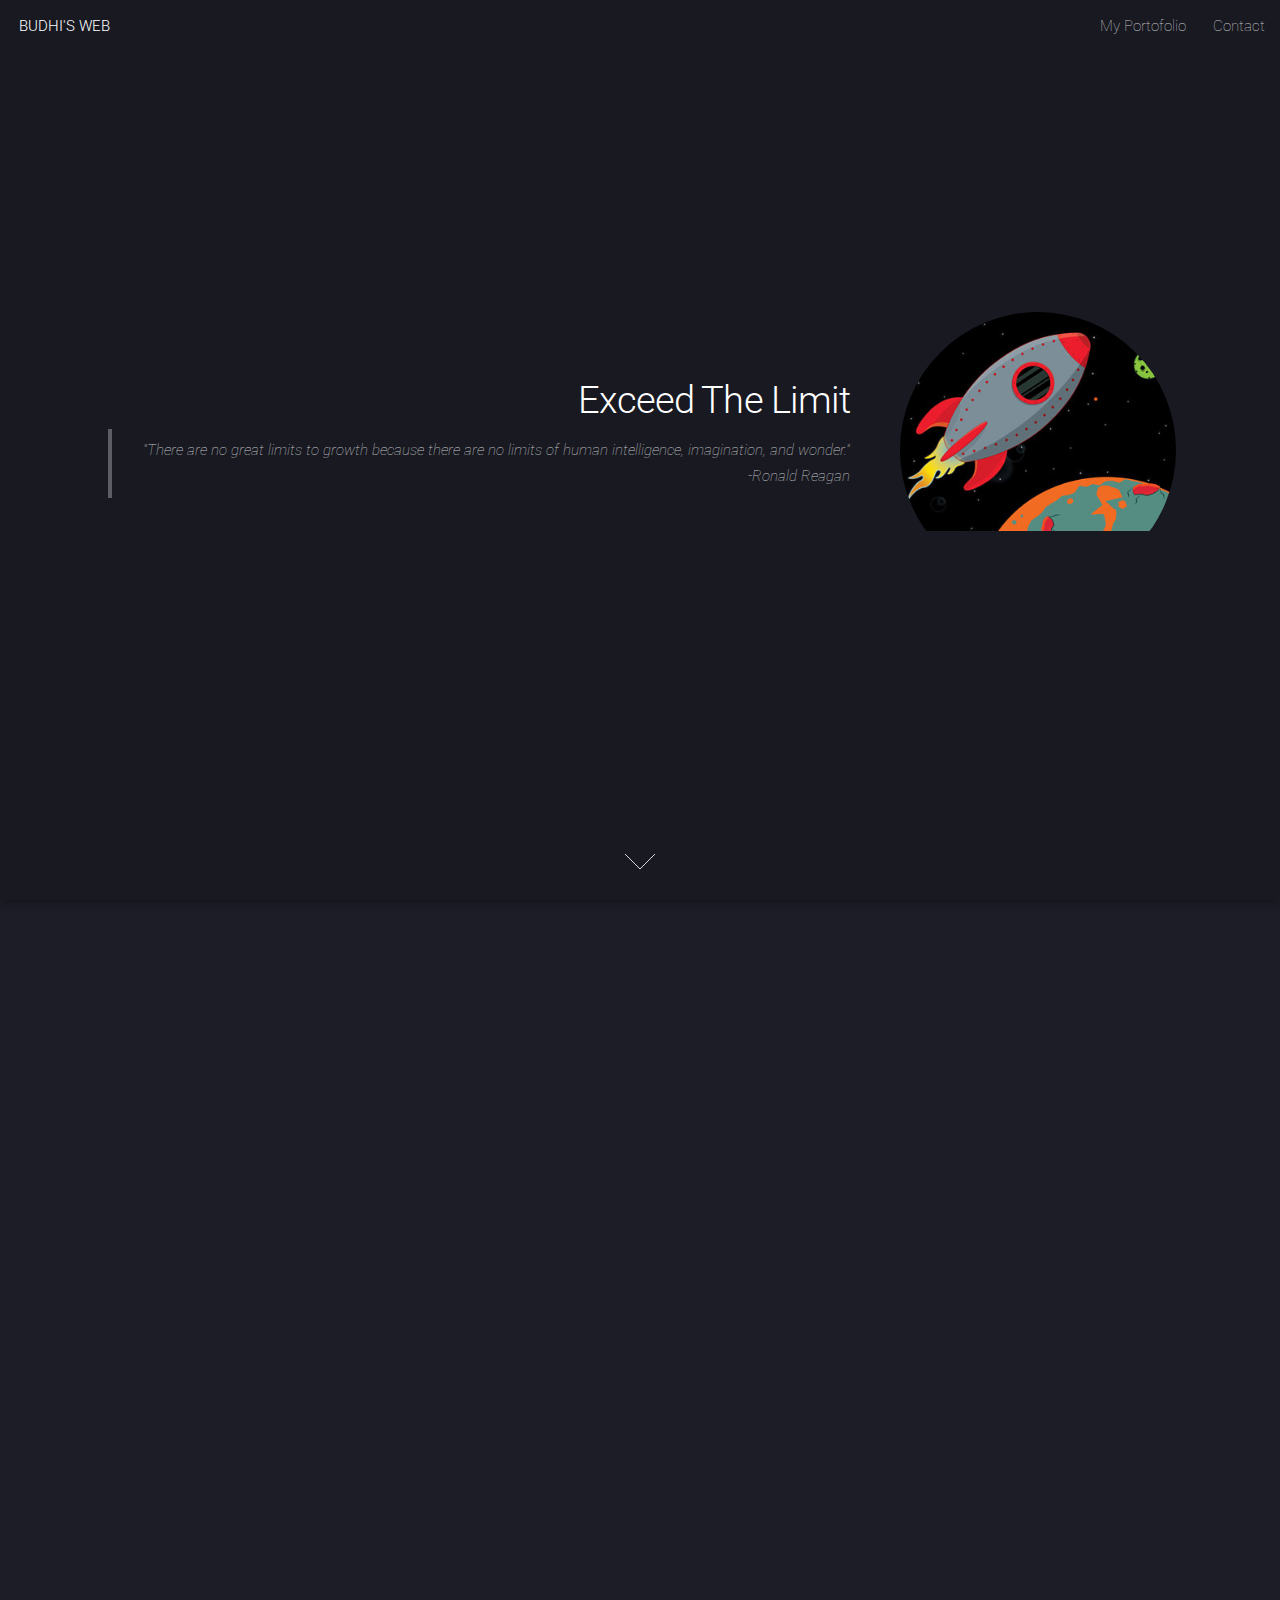
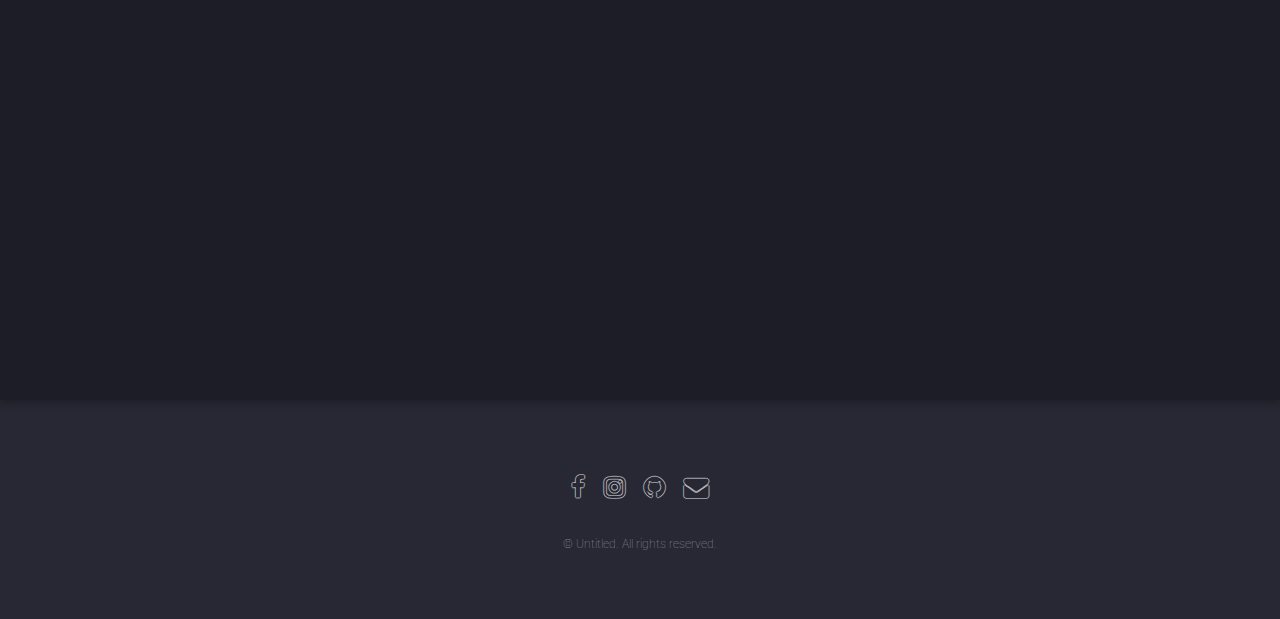
==== commit 07f34b88: "update menambahkan tugas weekly project week 5 fase 0. Game find kakashi" ====
--- a/index.html
+++ b/index.html
@@ -15,11 +15,13 @@
 					<h1 id="logo"><a href="index.html">BUDHI'S WEB</a></h1>
 					<nav id="nav">
 						<ul>
-							<li><a href="index.html">Home</a></li>
 							<li>
-								<a href="#">About</a>
+								<a href="#">My Portofolio</a>
+								<ul>
+									<li><a href="gamekakashi.html">Game Find Kakashi !!!</a></li>
+								</ul>
 							</li>
-							<li><a href="#">Contact</a></li>
+							<li><a href="#footer">Contact</a></li>
 						</ul>
 					</nav>
 				</header>
@@ -35,41 +37,50 @@
 								<br>-Ronald Reagan
 							</blockquote>
 						</header>
-						<span class="image"><img src="images/space.jpg" alt="" /></span>
+						<span class="image"><img src="img/space.jpg" alt="" /></span>
 					</div>
 					<a href="#one" class="goto-next scrolly">Next</a>
 				</section>
 
 			<!-- One -->
 				<section id="one" class="spotlight style1 bottom">
-					<span class="image fit main"><img src="images/pic02.jpg" alt="" /></span>
+					<span class="image fit main"><img src="img/programming.jpg" alt="" /></span>
 					<div class="content">
 						<div class="container">
 							<div class="row">
 								<div class="4u 12u$(medium)">
 									<header>
-										<h2>Lorem ipsum dolor sit amet, consectetur adipisicing elit.</h2>
-										<p>
-											Sed do eiusmod tempor incididunt ut labore et dolore magna aliqua
-										</p>
+										<h2>PROGRAMMING</h2>
+										<blockquote>
+											“Talk is cheap. Show me the code.”
+											<br>- Linus Torvalds
+										</blockquote>
 									</header>
 								</div>
 								<div class="4u 12u$(medium)">
 									<p>
-										Lorem ipsum dolor sit amet, consectetur adipisicing elit,
-										sed do eiusmod tempor incididunt ut labore et dolore magna aliqua.
-										Ut enim ad minim veniam, quis nostrud exercitation ullamco laboris
-										nisi ut aliquip ex ea commodo consequat.
+										<b>Programming</b> is the process of taking an algorithm and encoding
+										it into a notation, a programming language, so that it can be
+										executed by a computer. Although many programming languages
+										and many different types of computers exist, the important
+										first step is the need to have the solution. Without an algorithm
+										there can be no program.
 									</p>
 								</div>
 								<div class="4u$ 12u$(medium)">
 									<p>
-										Lorem ipsum dolor sit amet, consectetur adipisicing elit,
-										sed do eiusmod tempor incididunt ut labore et dolore magna aliqua.
-										Ut enim ad minim veniam,
-										quis nostrud exercitation ullamco laboris nisi ut aliquip ex ea
-										commodo consequat.
+										With some help from Lynda.com, we've compiled a list of 7 of
+										the most sought-after programming languages to get you up to speed.
 									</p>
+									<ol>
+										<li>JAVA</li>
+										<li>C/C++/c#</li>
+										<li>Objective-C</li>
+										<li>PHP</li>
+										<li>Python</li>
+										<li>Ruby</li>
+										<li>JavaScript</li>
+									</ol>
 								</div>
 							</div>
 						</div>
@@ -79,54 +90,64 @@
 
 			<!-- Two -->
 				<section id="two" class="spotlight style2 right">
-					<span class="image fit main"><img src="images/pic03.jpg" alt="" /></span>
+					<span class="image fit main"><img src="img/html.jpg" alt="" /></span>
 					<div class="content">
 						<header>
-							<h2>Lorem ipsum dolor sit amet, consectetur adipisicing elit</h2>
-							<p>
-								Sed do eiusmod tempor incididunt ut labore et dolore magna aliqua.
-								Ut enim ad minim veniam.
-							</p>
+							<h2>HTML</h2>
+							<blockquote>
+								"Computers themselves, and software yet to be developed, will
+								revolutionize the way we learn."
+								<br>- Steve Jobs
+							</blockquote>
 						</header>
 						<p>
-							Lorem ipsum dolor sit amet, consectetur adipisicing elit,
-							sed do eiusmod tempor incididunt ut labore et dolore magna aliqua.
-							Ut enim ad minim veniam, quis nostrud exercitation ullamco laboris
-							nisi ut aliquip ex ea commodo consequat.
+							HTML (Hypertext Markup Language) is the set of markup symbols or
+							codes inserted in a file intended for display on a World Wide Web
+							browser page. The markup tells the Web browser how to display a Web
+							page's words and images for the user. Each individual markup code
+							is referred to as an element (but many people also refer to it as a tag).
+							Some elements come in pairs that indicate when some display effect is
+							to begin and when it is to end.
 						</p>
-						<ul class="actions">
+						<!-- <ul class="actions">
 							<li><a href="#" class="button">Learn More</a></li>
-						</ul>
+						</ul> -->
 					</div>
 					<a href="#three" class="goto-next scrolly">Next</a>
 				</section>
 
 			<!-- Three -->
 				<section id="three" class="spotlight style3 left">
-					<span class="image fit main bottom"><img src="images/pic04.jpg" alt="" /></span>
+					<span class="image fit main bottom"><img src="img/css.jpg" alt="" /></span>
 					<div class="content">
 						<header>
-							<h2>Lorem ipsum dolor sit amet</h2>
-							<p>
-								Lorem ipsum dolor sit amet, consectetur adipisicing elit.
-							</p>
+							<h2>CSS</h2>
+							<blockquote>
+								"Make it as simple as possible, but not simpler."
+								<br>- Albert Einstein
+							</blockquote>
 						</header>
 						<p>
-							Lorem ipsum dolor sit amet, consectetur adipisicing elit, sed do eiusmod tempor incididunt ut labore et dolore magna aliqua. Ut enim ad minim veniam, quis nostrud exercitation ullamco laboris nisi ut aliquip ex ea commodo consequat.
+							HTML (the Hypertext Markup Language) and CSS (Cascading Style Sheets)
+							are two of the core technologies for building Web pages. HTML provides
+							the structure of the page, CSS the (visual and aural) layout, for
+							a variety of devices. Along with graphics and scripting, HTML and CSS
+							are the basis of building Web pages and Web Applications.
 						</p>
-						<ul class="actions">
+						<!-- <ul class="actions">
 							<li><a href="#" class="button">Learn More</a></li>
-						</ul>
+						</ul> -->
 					</div>
+					<a href="#footer" class="goto-next scrolly">Next</a>
 				</section>
 
 			<!-- Footer -->
 				<footer id="footer">
 					<ul class="icons">
-						<li><a href="#" class="icon alt fa-facebook"><span class="label">Facebook</span></a></li>
-						<li><a href="#" class="icon alt fa-instagram"><span class="label">Instagram</span></a></li>
-						<li><a href="#" class="icon alt fa-github"><span class="label">GitHub</span></a></li>
-						<li><a href="#" class="icon alt fa-envelope"><span class="label">Email</span></a></li>
+						<li><a href="https://www.facebook.com/budhi.kaito.ryoto.fang.fang" class="icon alt fa-facebook"><span class="label">Facebook</span></a></li>
+						<li><a href="https://www.instagram.com/bunraku07/" class="icon alt fa-instagram"><span class="label">Instagram</span></a></li>
+						<li><a href="https://github.com/budhip" class="icon alt fa-github"><span class="label">GitHub</span></a></li>
+						<li><a href="ryo.bunraku@yahoo.com" class="icon alt fa-envelope"><span class="label">Email</span></a></li>
 					</ul>
 					<ul class="copyright">
 						<li>&copy; Untitled. All rights reserved.</li>
--- a/assets/css/main.css
+++ b/assets/css/main.css
@@ -1,7 +1,7 @@
 @import url("font-awesome.min.css");
 @import url("https://fonts.googleapis.com/css?family=Roboto:100,300,100italic,300italic");
 
-	html, body, div, span, applet, h1, h2, p, blockquote, a, img, ol, ul, li, label, article, footer, header, nav, section {
+	html, body, div, span, applet, object, iframe, h1, h2, h3, h4, h5, h6, p, blockquote, pre, a, abbr, acronym, address, big, cite, code, del, dfn, em, img, ins, kbd, q, s, samp, small, strike, strong, sub, sup, tt, var, b, u, i, center, dl, dt, dd, ol, ul, li, fieldset, form, label, legend, table, caption, tbody, tfoot, thead, tr, th, td, article, aside, canvas, details, embed, figure, figcaption, footer, header, hgroup, menu, nav, output, ruby, section, summary, time, mark, audio, video {
 		margin: 0;
 		padding: 0;
 		border: 0;
@@ -10,7 +10,7 @@
 		vertical-align: baseline;
 	}
 
-	article, footer, header, nav, section {
+	article, aside, details, figcaption, figure, footer, header, hgroup, menu, nav, section {
 		display: block;
 	}
 
@@ -22,8 +22,18 @@
 		list-style: none;
 	}
 
-	blockquote {
+	blockquote, q {
 		quotes: none;
+	}
+
+	blockquote:before, blockquote:after, q:before, q:after {
+		content: '';
+		content: none;
+	}
+
+	table {
+		border-collapse: collapse;
+		border-spacing: 0;
 	}
 
 	body {
@@ -43,10 +53,50 @@
 	.container {
 		margin-left: auto;
 		margin-right: auto;
+	}
+
+	.container.\31 25\25 {
+		width: 100%;
+		max-width: 87.5em;
+		min-width: 70em;
+	}
+
+	.container.\37 5\25 {
+		width: 52.5em;
+	}
+
+	.container.\35 0\25 {
+		width: 35em;
+	}
+
+	.container.\32 5\25 {
+		width: 17.5em;
+	}
+
+	.container {
 		width: 70em;
 	}
 
 	@media screen and (max-width: 1680px) {
+
+		.container.\31 25\25 {
+			width: 100%;
+			max-width: 87.5em;
+			min-width: 70em;
+		}
+
+		.container.\37 5\25 {
+			width: 52.5em;
+		}
+
+		.container.\35 0\25 {
+			width: 35em;
+		}
+
+		.container.\32 5\25 {
+			width: 17.5em;
+		}
+
 		.container {
 			width: 70em;
 		}
@@ -54,6 +104,25 @@
 	}
 
 	@media screen and (max-width: 1280px) {
+
+		.container.\31 25\25 {
+			width: 100%;
+			max-width: 112.5%;
+			min-width: 90%;
+		}
+
+		.container.\37 5\25 {
+			width: 67.5%;
+		}
+
+		.container.\35 0\25 {
+			width: 45%;
+		}
+
+		.container.\32 5\25 {
+			width: 22.5%;
+		}
+
 		.container {
 			width: 90%;
 		}
@@ -61,6 +130,25 @@
 	}
 
 	@media screen and (max-width: 980px) {
+
+		.container.\31 25\25 {
+			width: 100%;
+			max-width: 125%;
+			min-width: 100%;
+		}
+
+		.container.\37 5\25 {
+			width: 75%;
+		}
+
+		.container.\35 0\25 {
+			width: 50%;
+		}
+
+		.container.\32 5\25 {
+			width: 25%;
+		}
+
 		.container {
 			width: 100% !important;
 		}
@@ -68,6 +156,25 @@
 	}
 
 	@media screen and (max-width: 736px) {
+
+		.container.\31 25\25 {
+			width: 100%;
+			max-width: 125%;
+			min-width: 100%;
+		}
+
+		.container.\37 5\25 {
+			width: 75%;
+		}
+
+		.container.\35 0\25 {
+			width: 50%;
+		}
+
+		.container.\32 5\25 {
+			width: 25%;
+		}
+
 		.container {
 			width: 100% !important;
 		}
@@ -75,6 +182,25 @@
 	}
 
 	@media screen and (max-width: 480px) {
+
+		.container.\31 25\25 {
+			width: 100%;
+			max-width: 125%;
+			min-width: 100%;
+		}
+
+		.container.\37 5\25 {
+			width: 75%;
+		}
+
+		.container.\35 0\25 {
+			width: 50%;
+		}
+
+		.container.\32 5\25 {
+			width: 25%;
+		}
+
 		.container {
 			width: 100% !important;
 		}
@@ -97,7 +223,116 @@
 		box-sizing: border-box;
 	}
 
-
+	.row:after, .row:before {
+		content: '';
+		display: block;
+		clear: both;
+		height: 0;
+	}
+
+	.row.uniform > * > :first-child {
+		margin-top: 0;
+	}
+
+	.row.uniform > * > :last-child {
+		margin-bottom: 0;
+	}
+
+	.row.\30 \25 > * {
+		padding: 0 0 0 0em;
+	}
+
+	.row.\30 \25 {
+		margin: 0 0 -1px 0em;
+	}
+
+	.row.uniform.\30 \25 > * {
+		padding: 0em 0 0 0em;
+	}
+
+	.row.uniform.\30 \25 {
+		margin: 0em 0 -1px 0em;
+	}
+
+	.row > * {
+		padding: 0 0 0 2.5em;
+	}
+
+	.row {
+		margin: 0 0 -1px -2.5em;
+	}
+
+	.row.uniform > * {
+		padding: 2.5em 0 0 2.5em;
+	}
+
+	.row.uniform {
+		margin: -2.5em 0 -1px -2.5em;
+	}
+
+	.row.\32 00\25 > * {
+		padding: 0 0 0 5em;
+	}
+
+	.row.\32 00\25 {
+		margin: 0 0 -1px -5em;
+	}
+
+	.row.uniform.\32 00\25 > * {
+		padding: 5em 0 0 5em;
+	}
+
+	.row.uniform.\32 00\25 {
+		margin: -5em 0 -1px -5em;
+	}
+
+	.row.\31 50\25 > * {
+		padding: 0 0 0 3.75em;
+	}
+
+	.row.\31 50\25 {
+		margin: 0 0 -1px -3.75em;
+	}
+
+	.row.uniform.\31 50\25 > * {
+		padding: 3.75em 0 0 3.75em;
+	}
+
+	.row.uniform.\31 50\25 {
+		margin: -3.75em 0 -1px -3.75em;
+	}
+
+	.row.\35 0\25 > * {
+		padding: 0 0 0 1.25em;
+	}
+
+	.row.\35 0\25 {
+		margin: 0 0 -1px -1.25em;
+	}
+
+	.row.uniform.\35 0\25 > * {
+		padding: 1.25em 0 0 1.25em;
+	}
+
+	.row.uniform.\35 0\25 {
+		margin: -1.25em 0 -1px -1.25em;
+	}
+
+	.row.\32 5\25 > * {
+		padding: 0 0 0 0.625em;
+	}
+
+	.row.\32 5\25 {
+		margin: 0 0 -1px -0.625em;
+	}
+
+	.row.uniform.\32 5\25 > * {
+		padding: 0.625em 0 0 0.625em;
+	}
+
+	.row.uniform.\32 5\25 {
+		margin: -0.625em 0 -1px -0.625em;
+	}
 
 	.\31 2u, .\31 2u\24 {
 		width: 100%;
@@ -956,6 +1191,138 @@
 		.row.uniform.\32 5\25 {
 			margin: -0.625em 0 -1px -0.625em;
 		}
+
+		.\31 2u\28small\29, .\31 2u\24\28small\29 {
+			width: 100%;
+			clear: none;
+			margin-left: 0;
+		}
+
+		.\31 1u\28small\29, .\31 1u\24\28small\29 {
+			width: 91.6666666667%;
+			clear: none;
+			margin-left: 0;
+		}
+
+		.\31 0u\28small\29, .\31 0u\24\28small\29 {
+			width: 83.3333333333%;
+			clear: none;
+			margin-left: 0;
+		}
+
+		.\39 u\28small\29, .\39 u\24\28small\29 {
+			width: 75%;
+			clear: none;
+			margin-left: 0;
+		}
+
+		.\38 u\28small\29, .\38 u\24\28small\29 {
+			width: 66.6666666667%;
+			clear: none;
+			margin-left: 0;
+		}
+
+		.\37 u\28small\29, .\37 u\24\28small\29 {
+			width: 58.3333333333%;
+			clear: none;
+			margin-left: 0;
+		}
+
+		.\36 u\28small\29, .\36 u\24\28small\29 {
+			width: 50%;
+			clear: none;
+			margin-left: 0;
+		}
+
+		.\35 u\28small\29, .\35 u\24\28small\29 {
+			width: 41.6666666667%;
+			clear: none;
+			margin-left: 0;
+		}
+
+		.\34 u\28small\29, .\34 u\24\28small\29 {
+			width: 33.3333333333%;
+			clear: none;
+			margin-left: 0;
+		}
+
+		.\33 u\28small\29, .\33 u\24\28small\29 {
+			width: 25%;
+			clear: none;
+			margin-left: 0;
+		}
+
+		.\32 u\28small\29, .\32 u\24\28small\29 {
+			width: 16.6666666667%;
+			clear: none;
+			margin-left: 0;
+		}
+
+		.\31 u\28small\29, .\31 u\24\28small\29 {
+			width: 8.3333333333%;
+			clear: none;
+			margin-left: 0;
+		}
+
+		.\31 2u\24\28small\29 + *,
+		.\31 1u\24\28small\29 + *,
+		.\31 0u\24\28small\29 + *,
+		.\39 u\24\28small\29 + *,
+		.\38 u\24\28small\29 + *,
+		.\37 u\24\28small\29 + *,
+		.\36 u\24\28small\29 + *,
+		.\35 u\24\28small\29 + *,
+		.\34 u\24\28small\29 + *,
+		.\33 u\24\28small\29 + *,
+		.\32 u\24\28small\29 + *,
+		.\31 u\24\28small\29 + * {
+			clear: left;
+		}
+
+		.\-11u\28small\29 {
+			margin-left: 91.66667%;
+		}
+
+		.\-10u\28small\29 {
+			margin-left: 83.33333%;
+		}
+
+		.\-9u\28small\29 {
+			margin-left: 75%;
+		}
+
+		.\-8u\28small\29 {
+			margin-left: 66.66667%;
+		}
+
+		.\-7u\28small\29 {
+			margin-left: 58.33333%;
+		}
+
+		.\-6u\28small\29 {
+			margin-left: 50%;
+		}
+
+		.\-5u\28small\29 {
+			margin-left: 41.66667%;
+		}
+
+		.\-4u\28small\29 {
+			margin-left: 33.33333%;
+		}
+
+		.\-3u\28small\29 {
+			margin-left: 25%;
+		}
+
+		.\-2u\28small\29 {
+			margin-left: 16.66667%;
+		}
+
+		.\-1u\28small\29 {
+			margin-left: 8.33333%;
+		}
+
 	}
 
 	@media screen and (max-width: 480px) {
@@ -1039,6 +1406,138 @@
 		.row.uniform.\32 5\25 {
 			margin: -0.625em 0 -1px -0.625em;
 		}
+
+		.\31 2u\28xsmall\29, .\31 2u\24\28xsmall\29 {
+			width: 100%;
+			clear: none;
+			margin-left: 0;
+		}
+
+		.\31 1u\28xsmall\29, .\31 1u\24\28xsmall\29 {
+			width: 91.6666666667%;
+			clear: none;
+			margin-left: 0;
+		}
+
+		.\31 0u\28xsmall\29, .\31 0u\24\28xsmall\29 {
+			width: 83.3333333333%;
+			clear: none;
+			margin-left: 0;
+		}
+
+		.\39 u\28xsmall\29, .\39 u\24\28xsmall\29 {
+			width: 75%;
+			clear: none;
+			margin-left: 0;
+		}
+
+		.\38 u\28xsmall\29, .\38 u\24\28xsmall\29 {
+			width: 66.6666666667%;
+			clear: none;
+			margin-left: 0;
+		}
+
+		.\37 u\28xsmall\29, .\37 u\24\28xsmall\29 {
+			width: 58.3333333333%;
+			clear: none;
+			margin-left: 0;
+		}
+
+		.\36 u\28xsmall\29, .\36 u\24\28xsmall\29 {
+			width: 50%;
+			clear: none;
+			margin-left: 0;
+		}
+
+		.\35 u\28xsmall\29, .\35 u\24\28xsmall\29 {
+			width: 41.6666666667%;
+			clear: none;
+			margin-left: 0;
+		}
+
+		.\34 u\28xsmall\29, .\34 u\24\28xsmall\29 {
+			width: 33.3333333333%;
+			clear: none;
+			margin-left: 0;
+		}
+
+		.\33 u\28xsmall\29, .\33 u\24\28xsmall\29 {
+			width: 25%;
+			clear: none;
+			margin-left: 0;
+		}
+
+		.\32 u\28xsmall\29, .\32 u\24\28xsmall\29 {
+			width: 16.6666666667%;
+			clear: none;
+			margin-left: 0;
+		}
+
+		.\31 u\28xsmall\29, .\31 u\24\28xsmall\29 {
+			width: 8.3333333333%;
+			clear: none;
+			margin-left: 0;
+		}
+
+		.\31 2u\24\28xsmall\29 + *,
+		.\31 1u\24\28xsmall\29 + *,
+		.\31 0u\24\28xsmall\29 + *,
+		.\39 u\24\28xsmall\29 + *,
+		.\38 u\24\28xsmall\29 + *,
+		.\37 u\24\28xsmall\29 + *,
+		.\36 u\24\28xsmall\29 + *,
+		.\35 u\24\28xsmall\29 + *,
+		.\34 u\24\28xsmall\29 + *,
+		.\33 u\24\28xsmall\29 + *,
+		.\32 u\24\28xsmall\29 + *,
+		.\31 u\24\28xsmall\29 + * {
+			clear: left;
+		}
+
+		.\-11u\28xsmall\29 {
+			margin-left: 91.66667%;
+		}
+
+		.\-10u\28xsmall\29 {
+			margin-left: 83.33333%;
+		}
+
+		.\-9u\28xsmall\29 {
+			margin-left: 75%;
+		}
+
+		.\-8u\28xsmall\29 {
+			margin-left: 66.66667%;
+		}
+
+		.\-7u\28xsmall\29 {
+			margin-left: 58.33333%;
+		}
+
+		.\-6u\28xsmall\29 {
+			margin-left: 50%;
+		}
+
+		.\-5u\28xsmall\29 {
+			margin-left: 41.66667%;
+		}
+
+		.\-4u\28xsmall\29 {
+			margin-left: 33.33333%;
+		}
+
+		.\-3u\28xsmall\29 {
+			margin-left: 25%;
+		}
+
+		.\-2u\28xsmall\29 {
+			margin-left: 16.66667%;
+		}
+
+		.\-1u\28xsmall\29 {
+			margin-left: 8.33333%;
+		}
+
 	}
 
 /* Basic */
@@ -1076,23 +1575,32 @@
 		text-decoration: none;
 	}
 
-	a:hover {
-		color: #e44c65 !important;
-		border-bottom-color: transparent;
+		a:hover {
+			color: #e44c65 !important;
+			border-bottom-color: transparent;
+		}
+
+	strong, b {
+		color: #ffffff;
+		font-weight: 300;
+	}
+
+	em, i {
+		font-style: italic;
 	}
 
 	p {
 		margin: 0 0 2em 0;
 	}
 
-	h1, h2 {
+	h1, h2, h3, h4, h5, h6 {
 		color: #ffffff;
 		font-weight: 300;
 		line-height: 1em;
 		margin: 0 0 1em 0;
 	}
 
-		h1 a, h2 a {
+		h1 a, h2 a, h3 a, h4 a, h5 a, h6 a {
 			color: inherit;
 			border: 0;
 		}
@@ -1102,6 +1610,48 @@
 		line-height: 1.5em;
 		letter-spacing: -0.025em;
 	}
+
+	h3 {
+		font-size: 1.35em;
+		line-height: 1.5em;
+	}
+
+	h4 {
+		font-size: 1.1em;
+		line-height: 1.5em;
+	}
+
+	h5 {
+		font-size: 0.9em;
+		line-height: 1.5em;
+	}
+
+	h6 {
+		font-size: 0.7em;
+		line-height: 1.5em;
+	}
+
+	sub {
+		font-size: 0.8em;
+		position: relative;
+		top: 0.5em;
+	}
+
+	sup {
+		font-size: 0.8em;
+		position: relative;
+		top: -0.5em;
+	}
+
+	hr {
+		border: 0;
+		border-bottom: solid 1px rgba(255, 255, 255, 0.3);
+		margin: 3em 0;
+	}
+
+		hr.major {
+			margin: 4em 0;
+		}
 
 	blockquote {
 		border-left: solid 4px rgba(255, 255, 255, 0.3);
@@ -1109,6 +1659,29 @@
 		margin: 0 0 2em 0;
 		padding: 0.5em 0 0.5em 2em;
 	}
+
+	code {
+		background: rgba(255, 255, 255, 0.075);
+		border-radius: 4px;
+		font-family: "Courier New", monospace;
+		font-size: 0.9em;
+		margin: 0 0.25em;
+		padding: 0.25em 0.65em;
+	}
+
+	pre {
+		-webkit-overflow-scrolling: touch;
+		font-family: "Courier New", monospace;
+		font-size: 0.9em;
+		margin: 0 0 2em 0;
+	}
+
+		pre code {
+			display: block;
+			line-height: 1.75em;
+			padding: 1em 1.5em;
+			overflow-x: auto;
+		}
 
 	.align-left {
 		text-align: left;
@@ -1531,6 +2104,20 @@
 		line-height: 1.75em;
 	}
 
+	header h3 + p {
+		font-size: 1.1em;
+		margin-top: -0.8em;
+		line-height: 1.75em;
+	}
+
+	header h4 + p,
+	header h5 + p,
+	header h6 + p {
+		font-size: 0.9em;
+		margin-top: -0.6em;
+		line-height: 1.5em;
+	}
+
 	header.major {
 		margin: 0 0 4em 0;
 		position: relative;
@@ -1552,6 +2139,10 @@
 
 /* Form */
 
+	form {
+		margin: 0 0 2em 0;
+	}
+
 	label {
 		color: #ffffff;
 		display: block;
@@ -1560,6 +2151,171 @@
 		margin: 0 0 1em 0;
 	}
 
+	input[type="text"],
+	input[type="password"],
+	input[type="email"],
+	select,
+	textarea {
+		-moz-appearance: none;
+		-webkit-appearance: none;
+		-ms-appearance: none;
+		appearance: none;
+		-moz-transition: border-color 0.2s ease-in-out;
+		-webkit-transition: border-color 0.2s ease-in-out;
+		-ms-transition: border-color 0.2s ease-in-out;
+		transition: border-color 0.2s ease-in-out;
+		background: transparent;
+		border-radius: 4px;
+		border: solid 1px rgba(255, 255, 255, 0.3);
+		color: inherit;
+		display: block;
+		outline: 0;
+		padding: 0 1em;
+		text-decoration: none;
+		width: 100%;
+	}
+
+		input[type="text"]:invalid,
+		input[type="password"]:invalid,
+		input[type="email"]:invalid,
+		select:invalid,
+		textarea:invalid {
+			box-shadow: none;
+		}
+
+		input[type="text"]:focus,
+		input[type="password"]:focus,
+		input[type="email"]:focus,
+		select:focus,
+		textarea:focus {
+			border-color: #e44c65;
+		}
+
+	.select-wrapper {
+		text-decoration: none;
+		display: block;
+		position: relative;
+	}
+
+		.select-wrapper:before {
+			-moz-osx-font-smoothing: grayscale;
+			-webkit-font-smoothing: antialiased;
+			font-family: FontAwesome;
+			font-style: normal;
+			font-weight: normal;
+			text-transform: none !important;
+		}
+
+		.select-wrapper:before {
+			color: rgba(255, 255, 255, 0.3);
+			content: '\f078';
+			display: block;
+			height: 3em;
+			line-height: 3em;
+			pointer-events: none;
+			position: absolute;
+			right: 0;
+			text-align: center;
+			top: 0;
+			width: 3em;
+		}
+
+		.select-wrapper select::-ms-expand {
+			display: none;
+		}
+
+	input[type="text"],
+	input[type="password"],
+	input[type="email"],
+	select {
+		height: 3em;
+	}
+
+	textarea {
+		padding: 0.75em 1em;
+	}
+
+	select option {
+		background-color: #1c1d26;
+		color: #ffffff;
+	}
+
+	select:focus::-ms-value {
+		background: transparent;
+	}
+
+	input[type="checkbox"],
+	input[type="radio"] {
+		-moz-appearance: none;
+		-webkit-appearance: none;
+		-ms-appearance: none;
+		appearance: none;
+		display: block;
+		float: left;
+		margin-right: -2em;
+		opacity: 0;
+		width: 1em;
+		z-index: -1;
+	}
+
+		input[type="checkbox"] + label,
+		input[type="radio"] + label {
+			text-decoration: none;
+			color: rgba(255, 255, 255, 0.75);
+			cursor: pointer;
+			display: inline-block;
+			font-size: 1em;
+			font-weight: 100;
+			padding-left: 2.55em;
+			padding-right: 0.75em;
+			position: relative;
+		}
+
+			input[type="checkbox"] + label:before,
+			input[type="radio"] + label:before {
+				-moz-osx-font-smoothing: grayscale;
+				-webkit-font-smoothing: antialiased;
+				font-family: FontAwesome;
+				font-style: normal;
+				font-weight: normal;
+				text-transform: none !important;
+			}
+
+			input[type="checkbox"] + label:before,
+			input[type="radio"] + label:before {
+				border-radius: 4px;
+				border: solid 1px rgba(255, 255, 255, 0.3);
+				content: '';
+				display: inline-block;
+				height: 1.8em;
+				left: 0;
+				line-height: 1.725em;
+				position: absolute;
+				text-align: center;
+				top: 0;
+				width: 1.8em;
+			}
+
+		input[type="checkbox"]:checked + label:before,
+		input[type="radio"]:checked + label:before {
+			background: rgba(255, 255, 255, 0.25);
+			color: #ffffff;
+			content: '\f00c';
+		}
+
+		input[type="checkbox"]:focus + label:before,
+		input[type="radio"]:focus + label:before {
+			border-color: #e44c65;
+		}
+
+	input[type="checkbox"] + label:before {
+		border-radius: 4px;
+	}
+
+	input[type="radio"] + label:before {
+		border-radius: 100%;
+	}
+
 	::-webkit-input-placeholder {
 		color: rgba(255, 255, 255, 0.5) !important;
 		opacity: 1.0;
@@ -1584,6 +2340,27 @@
 		color: rgba(255, 255, 255, 0.5) !important;
 		opacity: 1.0;
 	}
+
+/* Box */
+
+	.box {
+		border-radius: 4px;
+		border: solid 1px rgba(255, 255, 255, 0.3);
+		margin-bottom: 2em;
+		padding: 1.5em;
+	}
+
+		.box > :last-child,
+		.box > :last-child > :last-child,
+		.box > :last-child > :last-child > :last-child {
+			margin-bottom: 0;
+		}
+
+		.box.alt {
+			border: 0;
+			border-radius: 0;
+			padding: 0;
+		}
 
 /* Icon */
 
@@ -1674,6 +2451,7 @@
 			position: absolute;
 			left: 0;
 			top: 0;
+			background-image: url("images/");
 			width: 100%;
 			height: 100%;
 			z-index: 1;
@@ -1835,9 +2613,81 @@
 					width: calc(100% + 0.5em);
 				}
 
-				ul.actions.fit.small li {
-					padding: 0 0 0 0.5em;
+					ul.actions.fit.small li {
+						padding: 0 0 0 0.5em;
+					}
+
+	dl {
+		margin: 0 0 2em 0;
+	}
+
+/* Table */
+
+	.table-wrapper {
+		-webkit-overflow-scrolling: touch;
+		overflow-x: auto;
+	}
+
+	table {
+		margin: 0 0 2em 0;
+		width: 100%;
+	}
+
+		table tbody tr {
+			border: solid 1px rgba(255, 255, 255, 0.3);
+			border-left: 0;
+			border-right: 0;
+		}
+
+			table tbody tr:nth-child(2n + 1) {
+				background-color: rgba(255, 255, 255, 0.075);
+			}
+
+		table td {
+			padding: 0.75em 0.75em;
+		}
+
+		table th {
+			color: #ffffff;
+			font-size: 0.9em;
+			font-weight: 300;
+			padding: 0 0.75em 0.75em 0.75em;
+			text-align: left;
+		}
+
+		table thead {
+			border-bottom: solid 1px rgba(255, 255, 255, 0.3);
+		}
+
+		table tfoot {
+			border-top: solid 1px rgba(255, 255, 255, 0.3);
+		}
+
+		table.alt {
+			border-collapse: separate;
+		}
+
+			table.alt tbody tr td {
+				border: solid 1px rgba(255, 255, 255, 0.3);
+				border-left-width: 0;
+				border-top-width: 0;
+			}
+
+				table.alt tbody tr td:first-child {
+					border-left-width: 1px;
 				}
+
+			table.alt tbody tr:first-child td {
+				border-top-width: 1px;
+			}
+
+			table.alt thead {
+				border-bottom: 0;
+			}
+
+			table.alt tfoot {
+				border-top: 0;
+			}
 
 /* Button */
 
@@ -1903,7 +2753,19 @@
 			width: 100%;
 		}
 
-
+		input[type="submit"].small,
+		input[type="reset"].small,
+		input[type="button"].small,
+		.button.small {
+			font-size: 0.8em;
+		}
+
+		input[type="submit"].big,
+		input[type="reset"].big,
+		input[type="button"].big,
+		.button.big {
+			font-size: 1.35em;
+		}
 
 		input[type="submit"].special,
 		input[type="reset"].special,
@@ -2068,6 +2930,7 @@
 		}
 
 		.spotlight:before {
+			background-image: url("images/");
 			content: '';
 			display: block;
 			height: 100%;
@@ -2210,7 +3073,63 @@
 		padding: 6em 0 4em 0;
 	}
 
-
+		.wrapper.style2 {
+			background: #e44c65;
+		}
+
+			.wrapper.style2 input[type="text"]:focus,
+			.wrapper.style2 input[type="password"]:focus,
+			.wrapper.style2 input[type="email"]:focus,
+			.wrapper.style2 select:focus,
+			.wrapper.style2 textarea:focus {
+				border-color: rgba(255, 255, 255, 0.5);
+			}
+
+			.wrapper.style2 input[type="submit"]:hover, .wrapper.style2 input[type="submit"]:active,
+			.wrapper.style2 input[type="reset"]:hover,
+			.wrapper.style2 input[type="reset"]:active,
+			.wrapper.style2 input[type="button"]:hover,
+			.wrapper.style2 input[type="button"]:active,
+			.wrapper.style2 .button:hover,
+			.wrapper.style2 .button:active {
+				background-color: rgba(255, 255, 255, 0.075) !important;
+				box-shadow: inset 0 0 0 1px rgba(255, 255, 255, 0.5) !important;
+				color: #ffffff !important;
+			}
+
+			.wrapper.style2 input[type="submit"]:active,
+			.wrapper.style2 input[type="reset"]:active,
+			.wrapper.style2 input[type="button"]:active,
+			.wrapper.style2 .button:active {
+				background-color: rgba(255, 255, 255, 0.25) !important;
+			}
+
+			.wrapper.style2 input[type="submit"].special,
+			.wrapper.style2 input[type="reset"].special,
+			.wrapper.style2 input[type="button"].special,
+			.wrapper.style2 .button.special {
+				background-color: #ffffff;
+				color: #e44c65 !important;
+			}
+
+				.wrapper.style2 input[type="submit"].special:hover, .wrapper.style2 input[type="submit"].special:active,
+				.wrapper.style2 input[type="reset"].special:hover,
+				.wrapper.style2 input[type="reset"].special:active,
+				.wrapper.style2 input[type="button"].special:hover,
+				.wrapper.style2 input[type="button"].special:active,
+				.wrapper.style2 .button.special:hover,
+				.wrapper.style2 .button.special:active {
+					background-color: rgba(255, 255, 255, 0.075) !important;
+					box-shadow: inset 0 0 0 1px rgba(255, 255, 255, 0.5) !important;
+					color: #ffffff !important;
+				}
+
+				.wrapper.style2 input[type="submit"].special:active,
+				.wrapper.style2 input[type="reset"].special:active,
+				.wrapper.style2 input[type="button"].special:active,
+				.wrapper.style2 .button.special:active {
+					background-color: rgba(255, 255, 255, 0.25) !important;
+				}
 
 		.wrapper.fade-down > .container {
 			-moz-transform: translate(0,0);
@@ -2406,6 +3325,7 @@
 	#banner {
 		background-attachment: fixed;
 		background-color: #272833;
+		background-position: center center;
 		background-size: cover;
 		box-shadow: 0 0.25em 0.5em 0 rgba(0, 0, 0, 0.25);
 		min-height: 100vh;
@@ -2423,6 +3343,10 @@
 		}
 
 		#banner:after {
+			background-image: -moz-linear-gradient(top, rgba(23, 24, 32, 0.95), rgba(23, 24, 32, 0.95)) ;;
+			background-image: -webkit-linear-gradient(top, rgba(23, 24, 32, 0.95), rgba(23, 24, 32, 0.95));;
+			background-image: -ms-linear-gradient(top, rgba(23, 24, 32, 0.95), rgba(23, 24, 32, 0.95));;
+			background-image: linear-gradient(top, rgba(23, 24, 32, 0.95), rgba(23, 24, 32, 0.95));;
 			content: '';
 			display: block;
 			height: 100%;
@@ -2459,7 +3383,7 @@
 				}
 
 			#banner .content .image {
-				border-radius: 10%;
+				border-radius: 100%;
 				display: inline-block;
 				height: 18em;
 				margin-left: 3em;
@@ -2469,7 +3393,7 @@
 
 				#banner .content .image img {
 					border-radius: 10%;
-					display: block;
+					display: inline-block;
 					width: 100%;
 				}
 
@@ -2481,7 +3405,7 @@
 
 	#footer {
 		background: #272833;
-		padding: 3em 0;
+		padding: 6em 0;
 		text-align: center;
 	}
 
@@ -2696,6 +3620,14 @@
 				font-size: 1.5em;
 			}
 
+			h3 {
+				font-size: 1.2em;
+			}
+
+			h4 {
+				font-size: 1em;
+			}
+
 		/* Section/Article */
 
 			header p br {
@@ -2704,6 +3636,16 @@
 
 			header h2 + p {
 				font-size: 1em;
+			}
+
+			header h3 + p {
+				font-size: 1em;
+			}
+
+			header h4 + p,
+			header h5 + p,
+			header h6 + p {
+				font-size: 0.9em;
 			}
 
 			header.major {
